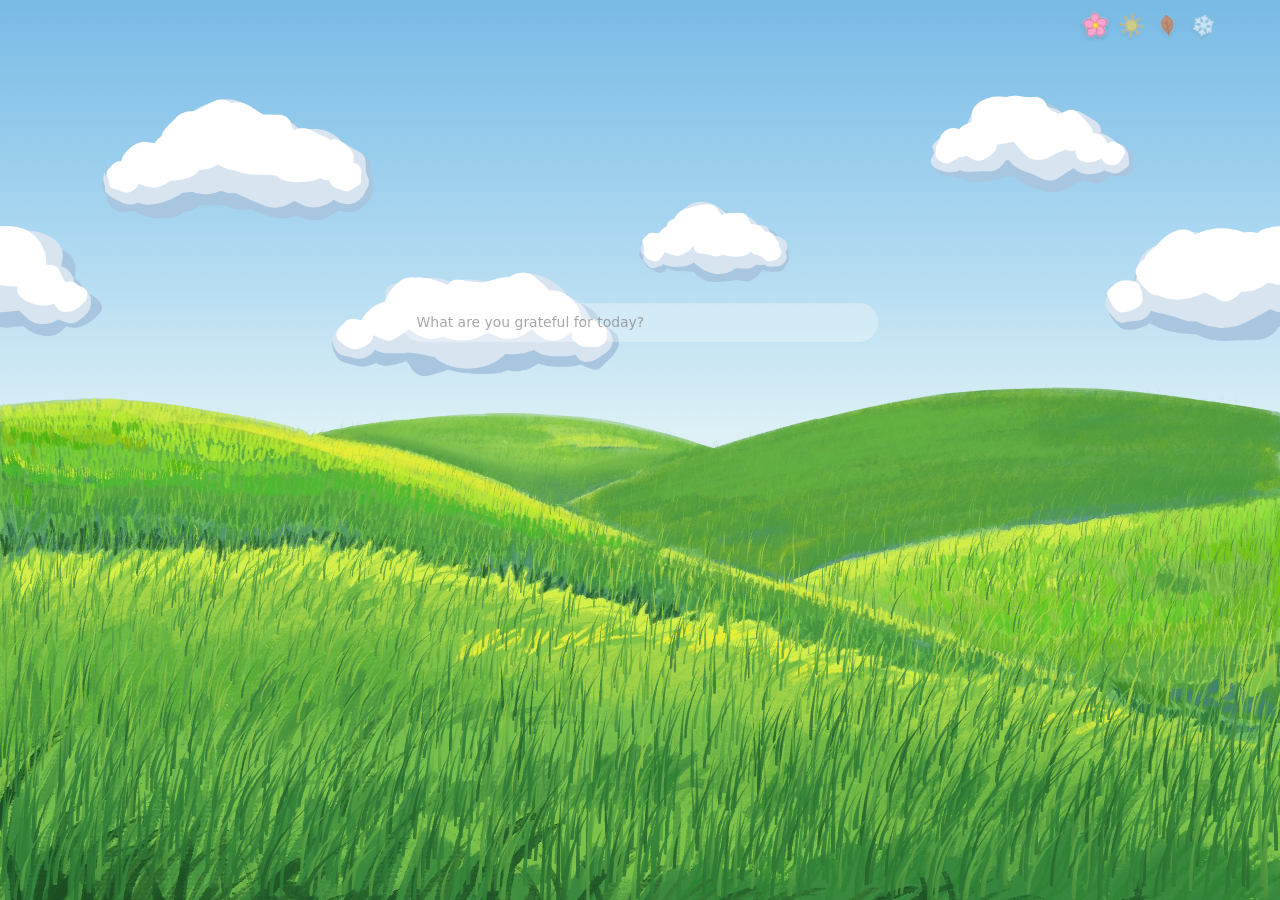
==== index.html @ 9e8c8d68 "Initial commit" ====
<!doctype html>
<html lang="en">
<head>
<meta charset="utf-8">
<meta name="viewport" content="width=device-width,initial-scale=1,viewport-fit=cover">
<meta name="theme-color" content="#87c3cc">
<title>Gratitude Garden</title>
<link rel="preconnect" href="https://fonts.googleapis.com">
<link rel="preconnect" href="https://fonts.gstatic.com" crossorigin>
<link href="https://fonts.googleapis.com/css2?family=Reenie+Beanie&display=swap" rel="stylesheet">
<link rel="preload" as="image" href="assets/meadow-spring.jpg">
<style>
  :root {
    --ink: #3a3a3a;
    --hand: 'Reenie Beanie', 'Bradley Hand', 'Segoe Print', cursive;
    --sans: system-ui, -apple-system, 'Segoe UI', Roboto, 'Helvetica Neue', Arial, sans-serif;
    --ph: clamp(34px, 4.3vh, 52px);
    --pw: clamp(300px, 37.3vw, 760px);
    --dw: clamp(22px, 2.1vw, 34px);
    --dh: var(--dw);
  }
  html, body { margin: 0; height: 100%; overflow: hidden; background: #87c3cc; transition: background .8s; }
  body { -webkit-font-smoothing: antialiased; }
  #scene, #grass, #fx { position: fixed; inset: 0; width: 100vw; height: 100vh; height: 100dvh; display: block; }
  #scene, #grass { pointer-events: none; }
  #fx { touch-action: manipulation; }
  .ui { position: fixed; inset: 0; pointer-events: none; }

  /* gratitude input */
  .pill {
    position: absolute; left: 50%; top: calc(35.8vh - var(--ph) / 2);
    width: var(--pw); height: var(--ph); transform: translateX(-50%);
    pointer-events: auto; margin: 0;
  }
  .pill input {
    position: absolute; inset: 0; width: 100%; height: 100%; box-sizing: border-box;
    border: 0; border-radius: 999px; outline: 0; margin: 0;
    background: rgba(255, 255, 255, .3);
    font-family: var(--sans); font-size: calc(var(--ph) * .36); color: var(--ink);
    padding: 0 1.1em; caret-color: var(--ink);
  }
  .pill input::placeholder { color: #6b6b6b; opacity: 1; transition: opacity .3s; }
  .pill input:focus::placeholder { opacity: .6; }

  /* season dots */
  .seasons {
    position: absolute; top: calc(2.8vh - var(--dh) / 2); right: calc(6vw - var(--dw) / 2);
    display: flex; gap: max(9px, calc(2.4vw - var(--dw))); pointer-events: auto;
  }
  .dot {
    width: var(--dw); height: var(--dh); padding: 0; border: 0; cursor: pointer;
    background: none; display: grid; place-items: center;
    filter: drop-shadow(0 0 1.2px rgba(255,255,255,.9)) drop-shadow(0 1px 2px rgba(40,60,80,.35));
    opacity: .6; transform: rotate(var(--r, 0deg)) scale(.92);
    transition: transform .5s cubic-bezier(.3,.7,.3,1), opacity .5s;
    -webkit-tap-highlight-color: transparent;
  }
  .dot svg { width: 100%; height: 100%; overflow: visible; display: block; }
  .dot:hover { opacity: .85; }
  .dot[aria-pressed="true"] { opacity: 1; transform: rotate(var(--r, 0deg)) scale(1.1); }
  .dot:focus-visible { outline: 1.5px solid var(--ink); outline-offset: 4px; border-radius: 50%; }
  .season-label {
    position: absolute; top: calc(2.8vh + var(--dh) / 2 + 6px); right: calc(6vw - var(--dw) / 2);
    font: 21px/1 var(--hand); color: var(--ink); opacity: 0; transition: opacity .4s; letter-spacing: .05em;
  }
  .season-label.show { opacity: .85; }

  /* note shown when hovering a gratitude flower */
  .note {
    position: absolute; left: 0; top: 0; max-width: min(320px, 72vw); box-sizing: border-box;
    padding: .3em .85em .4em; font: 23px/1.1 var(--hand); color: var(--ink); letter-spacing: .03em;
    background: rgba(244, 242, 233, .84); border: 1.5px solid var(--ink);
    border-radius: 255px 16px 225px 16px / 16px 225px 16px 255px;
    opacity: 0; transform: translate(-50%, calc(-100% + 4px)); transition: opacity .35s, transform .35s;
    white-space: pre-wrap; overflow-wrap: anywhere;
  }
  .note small { display: block; font-size: .72em; opacity: .65; margin-top: .1em; }
  .note.show { opacity: 1; transform: translate(-50%, -100%); }

  .drift { position: absolute; font-family: var(--hand); color: var(--ink); white-space: pre; pointer-events: none; }
  .drift span { display: inline-block; white-space: pre; }

  #diag { position: fixed; left: 10px; bottom: 10px; z-index: 5; max-width: min(520px, 90vw); padding: 6px 10px; border-radius: 8px; background: rgba(30,30,30,.78); color: #fff; font: 12px/1.4 var(--sans); pointer-events: none; display: none; white-space: pre-wrap; }
  .sr-only { position: absolute; width: 1px; height: 1px; padding: 0; margin: -1px; overflow: hidden; clip: rect(0 0 0 0); white-space: nowrap; border: 0; }

  @media (max-width: 700px) {
    :root { --pw: 86vw; }
    .pill input { font-size: max(16px, min(calc(var(--ph) * .36), 4.2vw)); padding-left: .9em; padding-right: .9em; }
  }
</style>
</head>
<body>
<canvas id="scene" aria-hidden="true"></canvas>
<canvas id="grass" aria-hidden="true"></canvas>
<canvas id="fx" aria-hidden="true"></canvas>

<div id="diag"></div>
<div class="ui" id="ui">
  <form class="pill" id="pill" autocomplete="off">
    <input id="gratitude" type="text" maxlength="120" enterkeyhint="done"
           placeholder="What are you grateful for today?" aria-label="What are you grateful for today?">
    <button type="submit" class="sr-only">Plant</button>
  </form>

  <div class="seasons" role="group" aria-label="Season">
    <button class="dot" data-season="spring" aria-label="Spring" style="--r:-4deg"><svg viewBox="0 0 24 24" aria-hidden="true"><g transform="translate(12 12)"><g fill="#f4a6cf" stroke="#d9709f" stroke-width=".7"><ellipse cx="0" cy="-5.2" rx="3.6" ry="4.6" transform="rotate(0)"/><ellipse cx="0" cy="-5.2" rx="3.6" ry="4.6" transform="rotate(72)"/><ellipse cx="0" cy="-5.2" rx="3.6" ry="4.6" transform="rotate(144)"/><ellipse cx="0" cy="-5.2" rx="3.6" ry="4.6" transform="rotate(216)"/><ellipse cx="0" cy="-5.2" rx="3.6" ry="4.6" transform="rotate(288)"/></g><circle r="2.3" fill="#ffd95a" stroke="#e0a82e" stroke-width=".6"/></g></svg></button>
    <button class="dot" data-season="summer" aria-label="Summer" style="--r:6deg"><svg viewBox="0 0 24 24" aria-hidden="true"><g transform="translate(12 12)"><g stroke="#f7a823" stroke-width="1.8" stroke-linecap="round"><line x1="0" y1="-7.6" x2="0" y2="-10.6" transform="rotate(0)"/><line x1="0" y1="-7.6" x2="0" y2="-10.6" transform="rotate(45)"/><line x1="0" y1="-7.6" x2="0" y2="-10.6" transform="rotate(90)"/><line x1="0" y1="-7.6" x2="0" y2="-10.6" transform="rotate(135)"/><line x1="0" y1="-7.6" x2="0" y2="-10.6" transform="rotate(180)"/><line x1="0" y1="-7.6" x2="0" y2="-10.6" transform="rotate(225)"/><line x1="0" y1="-7.6" x2="0" y2="-10.6" transform="rotate(270)"/><line x1="0" y1="-7.6" x2="0" y2="-10.6" transform="rotate(315)"/></g><circle r="5.4" fill="#ffd54a" stroke="#f2a31c" stroke-width=".8"/></g></svg></button>
    <button class="dot" data-season="autumn" aria-label="Autumn" style="--r:-8deg"><svg viewBox="0 0 24 24" aria-hidden="true"><g stroke-linejoin="round" stroke-linecap="round"><path d="M12 2.5C18.5 6 20 12 12 20.5 4 12 5.5 6 12 2.5Z" fill="#e8742a" stroke="#b84a16" stroke-width=".9"/><path d="M12 7v15M12 11l-3-2.6M12 14l3.4-3M12 16.6l-2.6-2" fill="none" stroke="#b84a16" stroke-width=".9"/></g></svg></button>
    <button class="dot" data-season="winter" aria-label="Winter" style="--r:10deg"><svg viewBox="0 0 24 24" aria-hidden="true"><g transform="translate(12 12)" stroke="#fff" stroke-width="1.7" stroke-linecap="round" fill="none"><g transform="rotate(0)"><line x1="0" y1="0" x2="0" y2="-9.5"/><polyline points="-2.6,-7.4 0,-5.2 2.6,-7.4"/></g><g transform="rotate(60)"><line x1="0" y1="0" x2="0" y2="-9.5"/><polyline points="-2.6,-7.4 0,-5.2 2.6,-7.4"/></g><g transform="rotate(120)"><line x1="0" y1="0" x2="0" y2="-9.5"/><polyline points="-2.6,-7.4 0,-5.2 2.6,-7.4"/></g><g transform="rotate(180)"><line x1="0" y1="0" x2="0" y2="-9.5"/><polyline points="-2.6,-7.4 0,-5.2 2.6,-7.4"/></g><g transform="rotate(240)"><line x1="0" y1="0" x2="0" y2="-9.5"/><polyline points="-2.6,-7.4 0,-5.2 2.6,-7.4"/></g><g transform="rotate(300)"><line x1="0" y1="0" x2="0" y2="-9.5"/><polyline points="-2.6,-7.4 0,-5.2 2.6,-7.4"/></g></g></svg></button>
  </div>
  <div class="season-label" id="seasonLabel" aria-hidden="true"></div>

  <div class="note" id="note" role="tooltip"></div>
  <div class="sr-only" aria-live="polite" id="live"></div>
  <ul class="sr-only" id="list" aria-label="Your gratitudes"></ul>
</div>

<script src="assets/flowers.js"></script>
<script>
(() => {
'use strict';

/* ------------------------------------------------------------------ *
 *  Seasons — each one is a recoloured copy of the painted meadow
 *  (assets/meadow-<season>.jpg). The painting stays still; grass blades
 *  and flowers are drawn on a WebGL layer above it.
 * ------------------------------------------------------------------ */
const SEASONS = ['spring', 'summer', 'autumn', 'winter'];
const SEASON = {
  spring: { sky: '#74b8e4', particles: 'petals' },
  summer: { sky: '#69b2e6', particles: 'motes' },
  autumn: { sky: '#86b4d2', particles: 'leaves' },
  winter: { sky: '#a6c4d8', particles: 'snow' }
};
// painted sky per season: [top, middle, horizon] gradient, cloud highlight, cloud shadow, cloud count
const SKY = {
  spring: { g: ['#74b8e4', '#a9d6f0', '#dcf0f6'], hi: '#ffffff', sh: '#a9c6e0', n: 5 },
  summer: { g: ['#69b2e6', '#a0d2f2', '#d6eef8'], hi: '#ffffff', sh: '#a2c3e4', n: 4 },
  autumn: { g: ['#86b4d2', '#bdd5e0', '#f0e6d2'], hi: '#fff8ec', sh: '#b8c0cc', n: 3 },
  winter: { g: ['#a6c4d8', '#cbdde8', '#eaf1f2'], hi: '#ffffff', sh: '#b4c6d6', n: 0 }
};
// grass palette sampled from grass.png, per season and distance band: [deep, dark, mid, light, sunlit]
const PALETTE = {
  spring: { far: ['#3f8a3a', '#499640', '#60aa40', '#9fd934', '#d0ea3a'], mid: ['#2f6a3e', '#479245', '#71b842', '#a5d445', '#d4ec44'], near: ['#1e5325', '#2d7233', '#35843a', '#70b64b', '#94cb54'] },
  summer: { far: ['#56912f', '#609c33', '#78ae37', '#b4d73b', '#dce74b'], mid: ['#43752f', '#5e9936', '#89ba3a', '#b8d445', '#e0e953'], near: ['#31601e', '#437b29', '#4d8b2e', '#88b93f', '#aacd49'] },
  autumn: { far: ['#8b6928', '#98742c', '#b18731', '#dbb446', '#edd069'], mid: ['#705322', '#95712c', '#c09537', '#dcb449', '#efd46f'], near: ['#58431a', '#725621', '#826226', '#c09438', '#d4ab46'] },
  winter: { far: ['#99adb1', '#a7babb', '#becfcd', '#dfeade', '#f0f5e5'], mid: ['#7f929a', '#a4b7ba', '#ccdbd6', '#e0eadf', '#f2f7e7'], near: ['#687a81', '#82969c', '#91a6ab', '#cbdbd7', '#dae6de'] }
};
const FLOWER_TINT = ['#ef8fc4', '#f6f4ea', '#9466cc'];   // colour of the seed that drifts down
// flowers from the reference painting: [x, y (image fractions), sprite, size multiplier, tilt]
const PAINTED = [];   // none: only flowers attached to an entry are drawn

/* ------------------------------------------------------------------ *
 *  Utilities
 * ------------------------------------------------------------------ */
const TAU = Math.PI * 2;
const clamp = (v, a, b) => v < a ? a : v > b ? b : v;
const ease = t => 1 - Math.pow(1 - clamp(t, 0, 1), 3);
const easeBack = t => { t = clamp(t, 0, 1) - 1; return 1 + 2.4 * t * t * t + 1.4 * t * t; };
const smooth = (a, b, v) => { const t = clamp((v - a) / (b - a), 0, 1); return t * t * (3 - 2 * t); };
function mulberry32(a) { return () => { a |= 0; a = a + 0x6D2B79F5 | 0; let t = Math.imul(a ^ a >>> 15, 1 | a); t = t + Math.imul(t ^ t >>> 7, 61 | t) ^ t; return ((t ^ t >>> 14) >>> 0) / 4294967296; }; }
const hexRgb = h => { const n = parseInt(h.slice(1), 16); return [n >> 16 & 255, n >> 8 & 255, n & 255]; };
const rgba = (h, a = 1) => { const [r, g, b] = hexRgb(h); return `rgba(${r},${g},${b},${a})`; };
const loadImg = src => new Promise(res => { if (!src) return res(null); const i = new Image(); i.onload = () => res(i); i.onerror = () => res(null); i.src = src; });

function spline(pts) {
  const n = pts.length, m = pts.map((_, i) => {
    const a = pts[Math.max(0, i - 1)], b = pts[Math.min(n - 1, i + 1)];
    return (b[1] - a[1]) / (b[0] - a[0]);
  });
  return fx => {
    if (fx <= pts[0][0]) return pts[0][1];
    if (fx >= pts[n - 1][0]) return pts[n - 1][1];
    let i = 1; while (fx > pts[i][0]) i++;
    const [x0, y0] = pts[i - 1], [x1, y1] = pts[i], h = x1 - x0, t = (fx - x0) / h, t2 = t * t, t3 = t2 * t;
    return (2 * t3 - 3 * t2 + 1) * y0 + (t3 - 2 * t2 + t) * h * m[i - 1] + (-2 * t3 + 3 * t2) * y1 + (t3 - t2) * h * m[i];
  };
}
// hill skyline, traced from grass.png (image fractions)
const skyline = spline([[0, .4453], [.025, .4473], [.05, .4453], [.075, .4375], [.1, .4375], [.125, .4414], [.15, .4453], [.175, .4492], [.2, .457], [.225, .4668], [.25, .4707], [.275, .4629], [.3, .459], [.325, .4551], [.35, .4551], [.4, .4551], [.425, .457], [.45, .459], [.475, .4629], [.5, .4707], [.525, .4785], [.55, .4844], [.575, .4805], [.6, .4707], [.625, .4609], [.65, .4531], [.675, .4453], [.7, .4375], [.725, .4336], [.75, .4297], [.775, .4238], [.85, .4238], [.875, .4258], [.9, .4277], [.925, .4316], [.95, .4336], [.975, .4414], [1, .4531]]);
// top of the sunlit foreground meadow, where the yellow band of grass runs (image fractions)
const groundTop = spline([[-.04, .50], [.15, .51], [.30, .54], [.45, .58], [.60, .63], [.75, .67], [.90, .70], [1.04, .72]]);
// 0 at the horizon, 1 at the bottom of the painting: blades and flowers are sized by this
const persp = fy => clamp((fy - .42) / .58, 0, 1);
const flowerSize = fy => IH * (.014 + .05 * Math.pow(persp(fy), .9));

/* ------------------------------------------------------------------ *
 *  State
 * ------------------------------------------------------------------ */
const params = new URLSearchParams(location.search);
const FROZEN = params.has('still');
// on-screen status: always shown if the grass layer fails, or with ?debug
const diag = document.getElementById('diag');
const showDiag = msg => { diag.textContent = msg; diag.style.display = 'block'; };
window.addEventListener('error', e => showDiag('Script error: ' + e.message + (e.lineno ? ' (line ' + e.lineno + ')' : '')));
window.addEventListener('unhandledrejection', e => showDiag('Error: ' + (e.reason && e.reason.message || e.reason)));
const STORE = 'gratitude-garden:v1';
const state = (() => {
  try { const s = JSON.parse(localStorage.getItem(STORE)); if (s && Array.isArray(s.entries)) return s; } catch (e) {}
  return { season: 'spring', entries: [] };
})();
if (!SEASON[state.season]) state.season = 'spring';
if (SEASON[params.get('season')]) state.season = params.get('season');
const save = () => { if (params.has('demo')) return; try { localStorage.setItem(STORE, JSON.stringify(state)); } catch (e) {} };

// three stacked layers: the painting (2D), grass + flowers (WebGL), seeds + particles (2D)
const canvas = document.getElementById('scene'), ctx = canvas.getContext('2d');
const grassCv = document.getElementById('grass');
const fxCv = document.getElementById('fx'), fx = fxCv.getContext('2d');
const staticCv = document.createElement('canvas'), sctx = staticCv.getContext('2d');   // hills, transparent above the skyline
const skyCv = document.createElement('canvas'), kctx = skyCv.getContext('2d');          // sky backdrop
let fadeCv = null, fadeStart = 0, sceneDirty = true;
const reduceMotion = matchMedia('(prefers-reduced-motion: reduce)');

// the painting covers the window like background-size: cover (IW x IH at OX, OY)
let W = 0, H = 0, DPR = 1, IW = 1, IH = 1, OX = 0, OY = 0, U = 1, AREA = 1, quality = 1, ready = false;
const X = fx => OX + fx * IW, Y = fy => OY + fy * IH;
let flowerHits = [], seeds = [], particles = [], SPRITES = [];
const growing = new Map();   // entry id -> start time of its growth animation

/* ------------------------------------------------------------------ *
 *  Painting layer (baked once per size / season)
 * ------------------------------------------------------------------ */
const SIMG = {}, pending = {};
// a painted sky, in two pieces drawn at the painting's size: the backdrop (gradient + brush marks)
// and a tile of clouds that wraps horizontally so it can drift in a loop
function paintSky(name, w, h) {
  const P = SKY[name], R = mulberry32(5 + name.length * 31), ch = Math.floor(h * .5);
  const mk = (cw, chh) => { const cv = document.createElement('canvas'); cv.width = cw; cv.height = chh; return cv; };
  const mix = (a, b, k) => { const x = hexRgb(a), y = hexRgb(b); return `rgb(${x.map((v, i) => Math.round(v + (y[i] - v) * k))})`; };
  const stroke = (c, x, y, len, wid, col, al, bend) => {
    c.globalAlpha = al; c.strokeStyle = col; c.lineWidth = wid; c.lineCap = 'round';
    c.beginPath(); c.moveTo(x, y); c.quadraticCurveTo(x + len / 2, y + bend, x + len, y + bend * .3); c.stroke();
  };
  // backdrop
  const sky = mk(w, ch), sc = sky.getContext('2d');
  const g = sc.createLinearGradient(0, 0, 0, ch * .94);
  g.addColorStop(0, P.g[0]); g.addColorStop(.55, P.g[1]); g.addColorStop(1, P.g[2]);
  sc.fillStyle = g; sc.fillRect(0, 0, w, ch);
  sc.globalAlpha = 1;
  // clouds
  const clouds = document.createElement('canvas'); clouds.width = w; clouds.height = ch;
  const c = clouds.getContext('2d');
  const blob = (x, y, r, col) => {   // flat, slightly lumpy shape: no blur, so it reads as paint
    const n = 13, pts = [];
    for (let i = 0; i < n; i++) { const a = i / n * TAU, rr = r * (.84 + .3 * R()); pts.push([x + Math.cos(a) * rr, y + Math.sin(a) * rr * .86]); }
    c.fillStyle = col; c.beginPath();
    c.moveTo((pts[0][0] + pts[n - 1][0]) / 2, (pts[0][1] + pts[n - 1][1]) / 2);
    for (let i = 0; i < n; i++) { const p = pts[i], q = pts[(i + 1) % n]; c.quadraticCurveTo(p[0], p[1], (p[0] + q[0]) / 2, (p[1] + q[1]) / 2); }
    c.fill();
  };
  const defs = [];
  for (let i = 0; i < P.n; i++) {
    const hz = (i * .618 + .15 + R() * .18) % 1, sz = .6 + .6 * R();   // heights spread evenly (golden-ratio steps), so neighbours differ
    const cs = Math.min(w * .09 * sz * (.7 + .6 * R()), w / P.n * .4);   // each cloud stays inside its own slot, so neighbours never touch
    // big clouds sit lower so the top crop never cuts them
    defs.push({ x: w * ((i + .5 + (R() - .5) * .3) / P.n), y: Math.min(ch * .84, Math.max(ch * (.34 + .5 * hz), cs * 1.05 + ch * .2)), s: cs, seed: R() });
  }
  const mid = mix(P.sh, P.hi, .55);
  for (const cl of defs.sort((a, b) => a.y - b.y)) for (const dx of [-w, 0, w]) {   // draw wrapped copies so the tile loops seamlessly
    const x0 = cl.x + dx; if (x0 < -cl.s * 3 || x0 > w + cl.s * 3) continue;
    const rr = mulberry32(Math.floor(cl.seed * 1e6)), n = 8 + (cl.seed * 5 | 0), pf = [];
    for (let i = 0; i < n; i++) {
      const u = i / (n - 1) * 2 - 1, hump = 1 - u * u;
      pf.push({ x: x0 + u * cl.s * 1.1 + (rr() - .5) * cl.s * .2, y: cl.y - hump * cl.s * (.16 + .3 * rr()), r: cl.s * (.26 + .32 * hump * (.6 + .6 * rr())) });
    }
    c.globalAlpha = 1;
    for (const p of pf) blob(p.x + p.r * .04, p.y + p.r * .22, p.r * 1.0, P.sh);
    for (const p of pf) blob(p.x - p.r * .08, p.y + p.r * .02, p.r * .9, mid);
    for (const p of pf) blob(p.x - p.r * .16, p.y - p.r * .22, p.r * .68, P.hi);
    c.globalAlpha = 1;
  }
  // thin wisps, also painted as strokes
  c.globalAlpha = 1;
  return { sky, clouds };
}
// key the flat sky colour out of the painting and tidy the skyline: find the top of the hills in each
// column, cut the stray marks above it, soften the edge a touch, and un-tint the teal fringe
// cut each season's painting with the clean hand-made hill mask (assets/meadow-mask.png): its alpha
// is the silhouette, the season's own painting supplies the colour. stray marks above the skyline are dropped
function maskHills(name, im, mask) {
  const w = im.width, h = im.height, t = document.createElement('canvas'); t.width = w; t.height = h;
  const tc = t.getContext('2d'); tc.drawImage(im, 0, 0);
  const m = document.createElement('canvas'); m.width = w; m.height = h;
  const mc = m.getContext('2d'); mc.imageSmoothingQuality = 'high'; mc.drawImage(mask, 0, 0, w, h);
  const img = tc.getImageData(0, 0, w, h), md = mc.getImageData(0, 0, w, h).data, d = img.data;
  const top = new Int32Array(w);
  for (let x = 0; x < w; x++) {
    let run = 0; top[x] = h;
    for (let y = Math.floor(h * .3); y < h; y++) { run = md[(y * w + x) * 4 + 3] > 128 ? run + 1 : 0; if (run >= 10) { top[x] = y - 9; break; } }
  }
  for (let y = 0; y < h; y++) for (let x = 0; x < w; x++) { const o = (y * w + x) * 4; d[o + 3] = y < top[x] - 3 ? 0 : y > top[x] + 5 ? 255 : md[o + 3]; }   // solid below the skyline: no sky showing through creases
  if (name === 'autumn') for (let i = 0; i < w * h; i++) {   // the painting's teal creases turn pale blue here: recolour them gold, keeping their brightness
    const o = i * 4, r = d[o], g = d[o + 1], bl = d[o + 2], k = Math.max(smooth(-45, -15, bl - r), smooth(-10, 0, g - r));
    if (k <= 0 || !d[o + 3]) continue;
    const L = .3 * r + .59 * g + .11 * bl;
    d[o] += (Math.min(255, L * 1.2) - r) * k; d[o + 1] += (Math.min(255, L) - g) * k; d[o + 2] += (L * .42 - bl) * k;
  }
  tc.putImageData(img, 0, 0);
  return t;
}
function cleanHills(name, im) {
  const w = im.width, h = im.height, t = document.createElement('canvas'); t.width = w; t.height = h;
  const tc = t.getContext('2d'); tc.drawImage(im, 0, 0);
  const lim = Math.floor(h * .52), px = tc.getImageData(0, 0, w, lim), d = px.data;
  const [sr, sg, sb] = hexRgb(({ spring: '#87c3cc', summer: '#8dc4ca', autumn: '#a2c2be', winter: '#acc9d1' })[name]);
  const A = new Float32Array(w * lim), [LO, HI] = name === 'winter' ? [8, 18] : [22, 48];
  for (let i = 0; i < w * lim; i++) A[i] = smooth(LO, HI, Math.hypot(d[i * 4] - sr, d[i * 4 + 1] - sg, d[i * 4 + 2] - sb));
  // topmost solid run per column
  const top = new Float32Array(w), y0 = Math.floor(h * .3);
  for (let x = 0; x < w; x++) {
    let y = y0, run = 0; top[x] = lim;
    for (; y < lim; y++) { run = A[y * w + x] > .5 ? run + 1 : 0; if (run >= 8) { top[x] = y - 7; break; } }
  }
  // the hills are soft, so ignore individual tufts: wide median, then a wide moving average
  const med = new Float32Array(w), sm = new Float32Array(w), MR = 22;
  for (let x = 0; x < w; x++) { const v = []; for (let k = -MR; k <= MR; k++) v.push(top[clamp(x + k, 0, w - 1)]); med[x] = v.sort((a, b) => a - b)[MR]; }
  for (let x = 0; x < w; x++) { let a = 0; for (let k = -16; k <= 16; k++) a += med[clamp(x + k, 0, w - 1)]; sm[x] = a / 33; }
  // the painted haze leaves a darker, bluish crust along every ridge. take the hill's own colour from a
  // little further down (per column, then blurred sideways) and blend the crust into it
  const BAND = 36, int = new Float32Array(w * 3), tmp = new Float32Array(w * 3);
  for (let x = 0; x < w; x++) {
    const y1 = Math.min(lim - 1, Math.round(sm[x]) + BAND + 4), y2 = Math.min(lim - 1, y1 + 22); let n = 0;
    for (let y = y1; y <= y2; y++) { const o = (y * w + x) * 4; for (let k = 0; k < 3; k++) tmp[x * 3 + k] += d[o + k]; n++; }
    for (let k = 0; k < 3; k++) tmp[x * 3 + k] /= Math.max(1, n);
  }
  for (let x = 0; x < w; x++) for (let k = 0; k < 3; k++) { let a = 0; for (let j = -24; j <= 24; j++) a += tmp[clamp(x + j, 0, w - 1) * 3 + k]; int[x * 3 + k] = a / 49; }
  for (let y = 0; y < lim; y++) for (let x = 0; x < w; x++) {
    const i = y * w + x, o = i * 4, dy = y + .5 - sm[x];
    let a = smooth(-1.2, 1.2, dy);   // crisp, slightly soft cut along the smoothed skyline
    if (a <= 0) { d[o + 3] = 0; continue; }
    if (dy < BAND) {   // strongest at the edge, fading out into the painting
      const m = .98 * Math.pow(1 - clamp(dy, 0, BAND) / BAND, .8);
      for (let k = 0; k < 3; k++) d[o + k] += (int[x * 3 + k] - d[o + k]) * m;
    }
    d[o + 3] = Math.round(255 * a);
  }
  tc.putImageData(px, 0, 0);
  const out = document.createElement('canvas'); out.width = w; out.height = h;
  const oc = out.getContext('2d'); oc.drawImage(t, 0, 0);
  return out;
}
const maskP = loadImg('assets/meadow-mask.png');   // null if missing: falls back to keying the sky colour
function loadSeason(name) {
  if (!pending[name]) pending[name] = Promise.all([loadImg(`assets/meadow-${name}.jpg`), maskP]).then(([bg, mask]) => {
    if (!bg || !SKY[name]) return (SIMG[name] = { hills: bg });
    return (SIMG[name] = { hills: mask ? maskHills(name, bg, mask) : cleanHills(name, bg), ...paintSky(name, bg.width, bg.height), nh: bg.height });
  });
  return pending[name];
}
function bake() {
  const S = SIMG[state.season];
  if (!S || !W) return;
  for (const [cv, c] of [[skyCv, kctx], [staticCv, sctx]]) {
    c.setTransform(1, 0, 0, 1, 0, 0); c.clearRect(0, 0, cv.width, cv.height); c.setTransform(DPR, 0, 0, DPR, 0, 0); c.imageSmoothingQuality = 'high';
  }
  kctx.fillStyle = SEASON[state.season].sky; kctx.fillRect(0, 0, W, H);
  if (S.sky) kctx.drawImage(S.sky, OX, OY, IW, IH * S.sky.height / S.nh);
  if (S.hills) sctx.drawImage(S.hills, OX, OY, IW, IH);
  sceneDirty = true;
}
function drawScene(now) {
  ctx.setTransform(1, 0, 0, 1, 0, 0); ctx.globalAlpha = 1;
  ctx.drawImage(skyCv, 0, 0);
  const S = SIMG[state.season];
  if (S && S.clouds) {   // clouds drift left to right, one lap of the painting in ~5 minutes
    const off = FROZEN || reduceMotion.matches ? 0 : ((now - t0) / 1000 * IW / 300) % IW;
    const ch = IH * S.clouds.height / S.nh;
    for (const x of [OX + off - IW, OX + off]) ctx.drawImage(S.clouds, x * DPR, OY * DPR, IW * DPR, ch * DPR);
  }
  ctx.drawImage(staticCv, 0, 0);
  sceneDirty = false;
  if (fadeCv) {
    const k = (now - fadeStart) / (reduceMotion.matches ? 300 : 1300);
    if (k >= 1) { fadeCv = null; return; }
    ctx.globalAlpha = 1 - ease(k); ctx.drawImage(fadeCv, 0, 0); ctx.globalAlpha = 1;
  }
}

/* ------------------------------------------------------------------ *
 *  Wind — big gusts rolling across the field plus a fine ripple.
 *  The same formula runs in the blade shader (WIND_GLSL) and here, so
 *  flower heads stay on the tips of their stems.
 * ------------------------------------------------------------------ */
function wind(x, y, t) {
  const u = x / U + y / U * .35;
  let g = .5 + .5 * Math.sin(u * .011 - t * .85 + 1.3 * Math.sin(u * .0027 + t * .21));
  g = g * g * g;
  return .25 + .12 * Math.sin(t * .37) + .75 * g + .08 * Math.sin(u * .07 - t * 2.6);
}
const WIND_GLSL = `
float wind(vec2 p, float t) {
  float u = p.x / uU + p.y / uU * .35;
  float g = .5 + .5 * sin(u * .011 - t * .85 + 1.3 * sin(u * .0027 + t * .21));
  g = g * g * g;
  return .25 + .12 * sin(t * .37) + .75 * g + .08 * sin(u * .07 - t * 2.6);
}`;
// sideways displacement of a blade's tip; the shader bends the blade along h^2
const bladeDisp = (x, y, len, lean, flex, ph, t) => lean + wind(x, y, t) * flex * len * .32 + Math.sin(t * 2.2 + ph) * len * .03 * flex;
function bladeTip(x, y, len, lean, flex, ph, t) {
  const d = bladeDisp(x, y, len, lean, flex, ph, t), k = d / len;
  return [x + d, y - len * (1 - .5 * Math.min(1, k * k))];
}

/* ------------------------------------------------------------------ *
 *  WebGL grass layer
 * ------------------------------------------------------------------ */
const BLADE_VS = `#version 300 es
layout(location = 0) in vec2 aV;      // x: side (-1 / 1), y: height along the blade (0 base .. 1 tip)
layout(location = 1) in vec4 aBase;   // base x, base y (CSS px), length, width
layout(location = 2) in vec4 aShape;  // lean, flex, phase, alpha
layout(location = 3) in vec3 aTone;   // distance band, tone, shade
uniform vec2 uRes; uniform float uT, uU, uMix;
uniform vec3 uPalA[15], uPalB[15];
out vec3 vCol; out float vA, vSide;
${WIND_GLSL}
void main() {
  float h = aV.y, len = aBase.z;
  float d = aShape.x + wind(aBase.xy, uT) * aShape.y * len * .32 + sin(uT * 2.2 + aShape.z) * len * .03 * aShape.y;
  float k = d / len, s = 1. - .5 * min(1., k * k);
  vec2 p = vec2(aBase.x + d * h * h, aBase.y - len * h * s);
  vec2 n = normalize(vec2(len * s, 2. * h * d));
  float taper = pow(1. - h, .85) * (h < .1 ? .7 + 3. * h : 1.);
  p += n * aV.x * aBase.w * .5 * taper;
  gl_Position = vec4(p.x / uRes.x * 2. - 1., 1. - p.y / uRes.y * 2., 0., 1.);
  int i = int(aTone.x) * 5;
  vec3 mid = mix(uPalA[i + 2], uPalB[i + 2], uMix);
  vec3 tip = mix(mix(uPalA[i + int(aTone.y)], uPalB[i + int(aTone.y)], uMix), mid, .3);   // pull extremes toward the mid tone: softer contrast
  vec3 root = mix(mix(uPalA[i + 1], uPalB[i + 1], uMix), tip, .65) * .99;   // shaded base, where blades crowd each other
  vCol = mix(root, tip, smoothstep(0., .75, h)) * (1. + aTone.z * .045);
  vA = aShape.w * (1. - .3 * h * h) * .9; vSide = aV.x;
}`;
const BLADE_FS = `#version 300 es
precision mediump float;
in vec3 vCol; in float vA, vSide;
out vec4 o;
void main() { o = vec4(vCol * (1. + .03 * vSide), 1.) * vA; }`;
const FLOWER_VS = `#version 300 es
layout(location = 0) in vec2 aV;      // quad corner, -.5 .. .5
layout(location = 1) in vec4 aBox;    // centre x, y, width, height (CSS px)
layout(location = 2) in vec3 aRot;    // rotation, sprite, alpha
uniform vec2 uRes; uniform vec4 uRect[3];
out vec2 vUv; out float vA;
void main() {
  float c = cos(aRot.x), s = sin(aRot.x);
  vec2 q = aV * aBox.zw;
  vec2 p = aBox.xy + vec2(q.x * c - q.y * s, q.x * s + q.y * c);
  gl_Position = vec4(p.x / uRes.x * 2. - 1., 1. - p.y / uRes.y * 2., 0., 1.);
  vec4 r = uRect[int(aRot.y)];
  vUv = mix(r.xy, r.zw, aV + .5); vA = aRot.z;
}`;
const FLOWER_FS = `#version 300 es
precision mediump float;
uniform sampler2D uTex;
in vec2 vUv; in float vA;
out vec4 o;
void main() { o = texture(uTex, vUv) * vA; }`;

const BLADE_SEGS = 5, BLADE_VERTS = (BLADE_SEGS + 1) * 2, BSTRIDE = 12, FSTRIDE = 8, NSLICE = 8;
let gl = null, G = {};
let BLADE_N = 0, BLADE_START = [], SLICE_Y = [];
let palA = null, palB = null, palMixStart = -1;
const flatPal = name => new Float32Array(['far', 'mid', 'near'].flatMap(b => PALETTE[name][b].flatMap(h => hexRgb(h).map(v => v / 255))));

function initGL() {
  try {
    gl = grassCv.getContext('webgl2', { antialias: true, premultipliedAlpha: true, alpha: true });
    if (!gl) { showDiag('Grass layer off: this browser did not give WebGL2.'); return false; }
    const program = (vs, fs) => {
      const p = gl.createProgram();
      for (const [type, src] of [[gl.VERTEX_SHADER, vs], [gl.FRAGMENT_SHADER, fs]]) {
        const sh = gl.createShader(type); gl.shaderSource(sh, src); gl.compileShader(sh);
        if (!gl.getShaderParameter(sh, gl.COMPILE_STATUS)) throw new Error(gl.getShaderInfoLog(sh));
        gl.attachShader(p, sh);
      }
      gl.linkProgram(p);
      if (!gl.getProgramParameter(p, gl.LINK_STATUS)) throw new Error(gl.getProgramInfoLog(p));
      return p;
    };
    G.blade = program(BLADE_VS, BLADE_FS); G.flower = program(FLOWER_VS, FLOWER_FS);
    const loc = (p, n) => gl.getUniformLocation(p, n);
    G.bu = { res: loc(G.blade, 'uRes'), t: loc(G.blade, 'uT'), u: loc(G.blade, 'uU'), mix: loc(G.blade, 'uMix'), a: loc(G.blade, 'uPalA'), b: loc(G.blade, 'uPalB') };
    G.fu = { res: loc(G.flower, 'uRes'), rect: loc(G.flower, 'uRect'), tex: loc(G.flower, 'uTex') };
    // shared meshes: a blade is a strip of BLADE_SEGS segments, a flower is a quad
    const mesh = [];
    for (let i = 0; i <= BLADE_SEGS; i++) mesh.push(-1, i / BLADE_SEGS, 1, i / BLADE_SEGS);
    G.bladeMesh = buffer(new Float32Array(mesh), gl.STATIC_DRAW);
    G.quadMesh = buffer(new Float32Array([-.5, -.5, .5, -.5, -.5, .5, .5, .5]), gl.STATIC_DRAW);
    G.bladeBuf = gl.createBuffer(); G.stemBuf = gl.createBuffer(); G.flowerBuf = gl.createBuffer();
    G.bladeVAO = vao(G.bladeMesh, [4, 4, 3]); G.stemVAO = vao(G.bladeMesh, [4, 4, 3]); G.flowerVAO = vao(G.quadMesh, [4, 3]);
    return true;
  } catch (e) { console.warn('grass layer disabled:', e); showDiag('Grass layer could not start: ' + e.message); gl = null; return false; }
}
function buffer(data, usage) { const b = gl.createBuffer(); gl.bindBuffer(gl.ARRAY_BUFFER, b); gl.bufferData(gl.ARRAY_BUFFER, data, usage); return b; }
function vao(mesh, inst) {
  const v = gl.createVertexArray(); gl.bindVertexArray(v);
  gl.bindBuffer(gl.ARRAY_BUFFER, mesh); gl.enableVertexAttribArray(0); gl.vertexAttribPointer(0, 2, gl.FLOAT, false, 0, 0);
  inst.forEach((_, i) => { gl.enableVertexAttribArray(i + 1); gl.vertexAttribDivisor(i + 1, 1); });
  gl.bindVertexArray(null);
  return v;
}
// point a VAO's per-instance attributes at instance `start` of buf (WebGL2 has no base-instance draw)
function pointAt(v, buf, sizes, stride, start) {
  gl.bindVertexArray(v); gl.bindBuffer(gl.ARRAY_BUFFER, buf);
  let off = 0;
  sizes.forEach((n, i) => { gl.vertexAttribPointer(i + 1, n, gl.FLOAT, false, stride * 4, (start * stride + off) * 4); off += n; });
}

// flower sprites: trim transparent padding and pack into one texture
function buildAtlas(images) {
  const trimmed = images.map(im => {
    const c = document.createElement('canvas'); c.width = im.width; c.height = im.height;
    const x = c.getContext('2d'); x.drawImage(im, 0, 0);
    const d = x.getImageData(0, 0, c.width, c.height).data;
    let x0 = c.width, y0 = c.height, x1 = 0, y1 = 0;
    for (let y = 0; y < c.height; y++) for (let i = 0; i < c.width; i++) if (d[(y * c.width + i) * 4 + 3] > 8) { if (i < x0) x0 = i; if (i > x1) x1 = i; if (y < y0) y0 = y; if (y > y1) y1 = y; }
    const p = 3; x0 = Math.max(0, x0 - p); y0 = Math.max(0, y0 - p); x1 = Math.min(c.width - 1, x1 + p); y1 = Math.min(c.height - 1, y1 + p);
    const t = document.createElement('canvas'); t.width = x1 - x0 + 1; t.height = y1 - y0 + 1;
    t.getContext('2d').drawImage(c, x0, y0, t.width, t.height, 0, 0, t.width, t.height);
    return t;
  });
  const gap = 4, aw = trimmed.reduce((s, t) => s + t.width + gap, gap), ah = Math.max(...trimmed.map(t => t.height)) + gap * 2;
  const atlas = document.createElement('canvas'); atlas.width = aw; atlas.height = ah;
  const ax = atlas.getContext('2d');
  let x = gap;
  SPRITES = trimmed.map(t => {
    ax.drawImage(t, x, gap);
    const s = { cv: t, w: t.width, h: t.height, rect: [x / aw, gap / ah, (x + t.width) / aw, (gap + t.height) / ah] };
    x += t.width + gap;
    return s;
  });
  if (!gl) return;
  G.tex = gl.createTexture(); gl.bindTexture(gl.TEXTURE_2D, G.tex);
  gl.pixelStorei(gl.UNPACK_PREMULTIPLY_ALPHA_WEBGL, true);
  gl.texImage2D(gl.TEXTURE_2D, 0, gl.RGBA, gl.RGBA, gl.UNSIGNED_BYTE, atlas);
  gl.generateMipmap(gl.TEXTURE_2D);
  gl.texParameteri(gl.TEXTURE_2D, gl.TEXTURE_MIN_FILTER, gl.LINEAR_MIPMAP_LINEAR);
  gl.texParameteri(gl.TEXTURE_2D, gl.TEXTURE_MAG_FILTER, gl.LINEAR);
  gl.texParameteri(gl.TEXTURE_2D, gl.TEXTURE_WRAP_S, gl.CLAMP_TO_EDGE); gl.texParameteri(gl.TEXTURE_2D, gl.TEXTURE_WRAP_T, gl.CLAMP_TO_EDGE);
}

// scatter blades row by row from the skyline down: tiny and faint on the far hills,
// a dense carpet of long blades in the foreground. Rows run far -> near, so the buffer is depth-sorted.
function gen() {
  SLICE_Y = []; for (let i = 1; i < NSLICE; i++) SLICE_Y.push(Y(.42 + .58 * Math.pow(i / NSLICE, .8)));
  if (!gl) return;
  const R = mulberry32(11), out = [], step = 2, dens = .9 * quality;
  let yTop = H;
  for (let x = 0; x <= W; x += 8) yTop = Math.min(yTop, Y(skyline((x - OX) / IW)));
  BLADE_START = [0];
  for (let y = Math.floor(yTop); y < H + 2; y += step) {
    while (BLADE_START.length <= SLICE_Y.length && y > SLICE_Y[BLADE_START.length - 1]) BLADE_START.push(out.length / BSTRIDE);
    const fy = (y - OY) / IH, p = persp(fy);
    const len = IH * (.006 + .09 * Math.pow(p, 1.3)), wid = Math.max(.75, len * .06);
    const n = dens * (.06 + 1.5 * Math.pow(p, 1.6)) * W * step / (len * wid * .55);
    const cnt = Math.floor(n) + (R() < n % 1 ? 1 : 0), alpha = .16 + .84 * smooth(.03, .4, p);
    for (let i = 0; i < cnt; i++) {
      const x = R() * W, fx = (x - OX) / IW;
      if (y < Y(skyline(fx)) + 1.5) continue;
      const l = len * (.55 + .8 * R()), gt = groundTop(fx), sunny = fy > gt - .03 && fy < gt + .07, r = R();
      let tone = r < .1 ? 0 : r < .35 ? 1 : r < .72 ? 2 : 3;
      if (p < .3 && tone === 0) tone = 2;   // no deep shadows on the far hills
      if (sunny && R() < .35) tone = 4;
      const band = clamp(Math.floor(p * 3 + (R() - .5) * .8), 0, 2);
      out.push(x, y + R() * step, l, wid * (.7 + .6 * R()), l * (-.12 + .42 * R()), .6 + .8 * R(), R() * TAU, alpha, band, tone, R() * 2 - 1, 0);
    }
  }
  BLADE_N = out.length / BSTRIDE;
  while (BLADE_START.length <= NSLICE) BLADE_START.push(BLADE_N);
  gl.bindBuffer(gl.ARRAY_BUFFER, G.bladeBuf); gl.bufferData(gl.ARRAY_BUFFER, new Float32Array(out), gl.STATIC_DRAW);
  window.__blades = BLADE_N;
  if (params.has('debug')) showDiag('grass blades: ' + BLADE_N + '  (WebGL ' + (gl.getParameter(gl.VERSION)) + ')');
}
const sliceOf = y => { let i = 0; while (i < SLICE_Y.length && y > SLICE_Y[i]) i++; return i; };

/* ------------------------------------------------------------------ *
 *  Flowers — a stem (drawn like a blade) with a sprite head on its tip
 * ------------------------------------------------------------------ */
const visBottom = () => Math.min(.95, (H - OY) / IH - .04);
// resting head position and size of a planted flower
function flowerPos(e) {
  let fy = e.fy;
  if (fy == null) { const top = groundTop(e.fx) + .025; fy = top + e.d * Math.max(0, visBottom() - top); }   // older saves
  return { x: X(e.fx), y: Y(fy), s: flowerSize(fy) * (.8 + .4 * mulberry32(e.seed)()) };
}
function flowerItems(t, now) {
  const items = [];
  if (!SPRITES.length) return items;
  const add = (x, y, s, k, tilt, seed, g, e) => {
    const p = persp((y - OY) / IH), r = mulberry32(seed + 7), L0 = s * (.45 + .85 * p) * (1 + .4 * r()), lean = s * (r() - .4) * .3, ph = (seed % 628) / 100;
    const stemG = reduceMotion.matches ? 1 : ease(g / .6), headG = reduceMotion.matches ? 1 : easeBack((g - .3) / .7);
    const gx = x - lean, gy = y + L0, L = Math.max(.5, L0 * stemG);   // stem base sits below the resting head
    const [hx, hy] = bladeTip(gx, gy, L, lean, .5, ph, t);
    items.push({ gx, gy, L, lean, ph, hx, hy, s, k, rot: tilt + (hx - x) / L0 * .5, scale: headG, alpha: clamp(g * 3, 0, 1), p, e });
  };
  PAINTED.forEach(([fx, fy, k, m, tilt], i) => add(X(fx), Y(fy), flowerSize(fy) * m, k, tilt, 900 + i, 1, null));
  for (const e of state.entries) {
    let g = 1;
    if (growing.has(e.id)) {
      const st = growing.get(e.id);
      if (st > now) continue;           // seed still drifting in
      g = (now - st) / 1400; if (g >= 1) { growing.delete(e.id); g = 1; }
    }
    const k = e.seed % 3, { x, y, s } = flowerPos(e);
    add(x, y, s, k, (mulberry32(e.seed + 1)() - .5) * (k === 2 ? .3 : .6), e.seed, g, e);
  }
  items.sort((a, b) => a.gy - b.gy);
  return items;
}
const headBox = f => { const sp = SPRITES[f.k], m = f.s / Math.max(sp.w, sp.h) * f.scale; return [sp.w * m, sp.h * m]; };

function drawGrass(t, now) {
  const items = flowerItems(t, now);
  flowerHits = items.filter(f => f.e).map(f => ({ x: f.hx, y: f.hy, r: Math.max(14, f.s * .6), e: f.e }));
  if (!gl) {   // no WebGL: flowers only, on the 2D layer
    for (const f of items) {
      const [w, h] = headBox(f);
      fx.save(); fx.translate(f.hx, f.hy); fx.rotate(f.rot); fx.globalAlpha = f.alpha; fx.drawImage(SPRITES[f.k].cv, -w / 2, -h / 2, w, h); fx.restore();
    }
    return;
  }
  const stems = new Float32Array(items.length * BSTRIDE), heads = new Float32Array(items.length * FSTRIDE);
  items.forEach((f, i) => {
    const band = f.p < .33 ? 0 : f.p < .66 ? 1 : 2, [w, h] = headBox(f);
    stems.set([f.gx, f.gy, f.L, Math.max(.8, f.s * .07), f.lean, .5, f.ph, f.alpha * (.5 + .5 * smooth(.05, .4, f.p)), band, 2, 0, 0], i * BSTRIDE);
    heads.set([f.hx, f.hy, w, h, f.rot, f.k, f.alpha, 0], i * FSTRIDE);
  });
  gl.bindBuffer(gl.ARRAY_BUFFER, G.stemBuf); gl.bufferData(gl.ARRAY_BUFFER, stems, gl.DYNAMIC_DRAW);
  gl.bindBuffer(gl.ARRAY_BUFFER, G.flowerBuf); gl.bufferData(gl.ARRAY_BUFFER, heads, gl.DYNAMIC_DRAW);

  gl.viewport(0, 0, grassCv.width, grassCv.height);
  gl.clearColor(0, 0, 0, 0); gl.clear(gl.COLOR_BUFFER_BIT);
  gl.enable(gl.BLEND); gl.blendFunc(gl.ONE, gl.ONE_MINUS_SRC_ALPHA);
  const mix = palMixStart < 0 ? 1 : ease((now - palMixStart) / (reduceMotion.matches ? 300 : 1300));
  gl.useProgram(G.blade);
  gl.uniform2f(G.bu.res, W, H); gl.uniform1f(G.bu.t, t); gl.uniform1f(G.bu.u, U); gl.uniform1f(G.bu.mix, mix);
  gl.uniform3fv(G.bu.a, palA); gl.uniform3fv(G.bu.b, palB);
  gl.useProgram(G.flower);
  gl.uniform2f(G.fu.res, W, H); gl.uniform4fv(G.fu.rect, SPRITES.flatMap(s => s.rect)); gl.uniform1i(G.fu.tex, 0);
  gl.activeTexture(gl.TEXTURE0); gl.bindTexture(gl.TEXTURE_2D, G.tex);

  // far to near: blades of a slice, then the stems and flowers rooted in it
  let fi = 0;
  for (let s = 0; s < NSLICE; s++) {
    const b0 = BLADE_START[s], bn = BLADE_START[s + 1] - b0;
    let f1 = fi; while (f1 < items.length && sliceOf(items[f1].gy) <= s) f1++;
    gl.useProgram(G.blade);
    if (bn > 0) { pointAt(G.bladeVAO, G.bladeBuf, [4, 4, 3], BSTRIDE, b0); gl.drawArraysInstanced(gl.TRIANGLE_STRIP, 0, BLADE_VERTS, bn); }
    if (f1 > fi) {
      pointAt(G.stemVAO, G.stemBuf, [4, 4, 3], BSTRIDE, fi); gl.drawArraysInstanced(gl.TRIANGLE_STRIP, 0, BLADE_VERTS, f1 - fi);
      gl.useProgram(G.flower);
      pointAt(G.flowerVAO, G.flowerBuf, [4, 3], FSTRIDE, fi); gl.drawArraysInstanced(gl.TRIANGLE_STRIP, 0, 4, f1 - fi);
    }
    fi = f1;
  }
  gl.bindVertexArray(null);
}

/* ------------------------------------------------------------------ *
 *  Seeds drifting from the input to the meadow, and season particles
 * ------------------------------------------------------------------ */
function drawSeeds(c, now) {
  seeds = seeds.filter(sd => now < sd.t0 + sd.dur);
  for (const sd of seeds) {
    const t = clamp((now - sd.t0) / sd.dur, 0, 1), e = t < .5 ? 2 * t * t : 1 - Math.pow(-2 * t + 2, 2) / 2;
    const mt = 1 - e;
    const x = mt * mt * sd.x0 + 2 * mt * e * sd.cx + e * e * sd.x1 + Math.sin(t * 9) * 6 * U * (1 - t);
    const y = mt * mt * sd.y0 + 2 * mt * e * sd.cy + e * e * sd.y1;
    c.save(); c.translate(x, y); c.rotate(t * 7);
    c.beginPath(); c.ellipse(0, 0, 3.2 * U, 1.8 * U, 0, 0, TAU);
    c.fillStyle = rgba(sd.color, .95 * Math.min(1, t * 6)); c.fill();
    c.restore();
  }
}
const windAt = x => wind(x, H * .7, (performance.now() - t0) / 1000) - .5;
function spawnParticle(kind, initial) {
  const R = Math.random;
  if (kind === 'snow') return { k: kind, x: R() * W, y: initial ? R() * H : -10, r: (.7 + 2.4 * R() * R() + 1.1 * R()) * U, vy: (13 + 22 * R()) * U / 1.5, ph: R() * TAU, a: .55 + .4 * R() };
  if (kind === 'motes') return { k: kind, x: R() * W, y: H * (.36 + .55 * R()), r: (.8 + 1.2 * R()) * U, ph: R() * TAU, sp: .6 + R(), vx: (2 + 5 * R()) * U, life: 0, max: 9 + 8 * R() };
  if (kind === 'petals') return { k: kind, x: -20 + R() * W * .5, y: H * (.25 + .35 * R()), r: (2.6 + 1.6 * R()) * U, vx: (16 + 16 * R()) * U / 1.5, vy: (2 + 6 * R()) * U / 1.5, rot: R() * TAU, vr: (R() - .5) * 2, spin: R() * TAU, life: 0, max: 10 + 6 * R(), col: ['#f6dede', '#f4cfd2', '#ef9cc8'][R() * 3 | 0] };
  return { k: 'leaves', x: -20 + R() * W * .7, y: -20 + R() * H * .35, r: (4 + 2.5 * R()) * U, vx: (18 + 18 * R()) * U / 1.5, vy: (10 + 10 * R()) * U / 1.5, rot: R() * TAU, vr: (R() - .5) * 2.4, spin: R() * TAU, life: 0, max: 14 + 6 * R(), col: ['#c99a4e', '#b07a45', '#9c6446', '#bfa05a'][R() * 4 | 0] };
}
function updateParticles(dt, t) {
  const kind = SEASON[state.season].particles;
  if (reduceMotion.matches || FROZEN) { particles = []; return; }
  particles = particles.filter(p => p.k === kind);
  if (kind === 'snow') { const n = Math.round(340 * AREA); while (particles.length < n) particles.push(spawnParticle(kind, true)); }
  else if (kind === 'motes') { const n = Math.round(18 * AREA); while (particles.length < n) particles.push(spawnParticle(kind)); }
  else if (Math.random() < dt * (kind === 'petals' ? .22 : .32) && particles.length < (kind === 'petals' ? 5 : 7)) particles.push(spawnParticle(kind));
  for (const p of particles) {
    const w = windAt(p.x) + .5;
    if (p.k === 'snow') {
      p.y += p.vy * dt; p.x += (6 + 18 * w) * U / 1.5 * dt + Math.sin(t * .8 + p.ph) * .25 * U;
      if (p.y > H + 5) { p.y = -5; p.x = Math.random() * W; } if (p.x > W + 5) p.x = -5;
    } else if (p.k === 'motes') {
      p.life += dt; p.x += p.vx * w * dt; p.y += Math.sin(t * .5 * p.sp + p.ph) * .12 * U;
      if (p.life > p.max || p.x > W + 5) Object.assign(p, spawnParticle('motes'));
    } else {
      p.life += dt; p.x += p.vx * (.4 + w) * dt; p.y += (p.vy + Math.sin(t * 1.3 + p.spin) * 4 * U) * dt;
      p.rot += p.vr * dt; p.spin += dt * 2.2;
    }
  }
  particles = particles.filter(p => p.k === 'snow' || p.k === 'motes' || (p.life < p.max && p.x < W + 30 && p.y < H + 30));
}
function drawParticles(c, t) {
  for (const p of particles) {
    if (p.k === 'snow') {
      if (p.r > 2 * U) { c.beginPath(); c.arc(p.x, p.y, p.r * 1.9, 0, TAU); c.fillStyle = `rgba(255,255,255,${p.a * .18})`; c.fill(); }
      c.beginPath(); c.arc(p.x, p.y, p.r, 0, TAU); c.fillStyle = `rgba(255,255,255,${p.a})`; c.fill(); continue;
    }
    if (p.k === 'motes') {
      const a = clamp(Math.min(p.life, p.max - p.life) / 2, 0, 1) * (.35 + .3 * Math.sin(t * 2 * p.sp + p.ph));
      c.beginPath(); c.arc(p.x, p.y, p.r * 2.6, 0, TAU); c.fillStyle = `rgba(255,246,210,${a * .25})`; c.fill();
      c.beginPath(); c.arc(p.x, p.y, p.r, 0, TAU); c.fillStyle = `rgba(255,250,228,${a})`; c.fill(); continue;
    }
    const a = clamp(Math.min(p.life, p.max - p.life) / 1.5, 0, 1);
    c.save(); c.translate(p.x, p.y); c.rotate(p.rot); c.scale(1, .35 + .65 * Math.abs(Math.cos(p.spin)));
    c.globalAlpha = a * (p.k === 'leaves' ? .6 : 1); c.fillStyle = p.col;
    if (p.k === 'leaves') {
      c.beginPath(); c.moveTo(-p.r, 0); c.quadraticCurveTo(0, -p.r * .7, p.r, 0); c.quadraticCurveTo(0, p.r * .7, -p.r, 0); c.fill();
      c.strokeStyle = rgba('#6e4020', .2); c.lineWidth = .5 * U; c.beginPath(); c.moveTo(-p.r * .8, 0); c.lineTo(p.r * .8, 0); c.stroke();
    } else { c.beginPath(); c.ellipse(0, 0, p.r, p.r * .62, 0, 0, TAU); c.fill(); }
    c.restore();
  }
}

/* ------------------------------------------------------------------ *
 *  Frame loop
 * ------------------------------------------------------------------ */
const t0 = performance.now();
let lastNow = t0, frameTimes = [], firstFrame = true;
function frame(now) {
  if (!W) { if (window.innerWidth && window.innerHeight) layout(); lastNow = now; requestAnimationFrame(frame); return; }
  const dt = Math.min(.05, (now - lastNow) / 1000); lastNow = now;
  const still = FROZEN || reduceMotion.matches;
  const t = still ? 0 : (now - t0) / 1000;
  if (fadeCv || sceneDirty || !still) drawScene(now);   // clouds drift, so the scene redraws every frame
  fx.setTransform(1, 0, 0, 1, 0, 0); fx.clearRect(0, 0, fxCv.width, fxCv.height); fx.setTransform(DPR, 0, 0, DPR, 0, 0);
  drawGrass(t, now);
  drawSeeds(fx, now);
  updateParticles(dt, t); drawParticles(fx, t);
  if (firstFrame) { firstFrame = false; window.__renderMs = Math.round(performance.now() - t0); document.documentElement.dataset.ready = '1'; }
  // keep it smooth: if frames are consistently slow, draw fewer blades
  frameTimes.push(dt);
  if (frameTimes.length > 120) {
    const avg = frameTimes.reduce((a, b) => a + b, 0) / frameTimes.length; frameTimes = [];
    if (avg > .026 && quality > .3 && !document.hidden) { quality *= .6; gen(); }
  }
  requestAnimationFrame(frame);
}

/* ------------------------------------------------------------------ *
 *  Layout
 * ------------------------------------------------------------------ */
function layout() {
  W = window.innerWidth; H = window.innerHeight;
  if (!W || !H) { W = H = 0; return; }   // hidden / zero-size window: wait for a real size
  DPR = Math.min(2, window.devicePixelRatio || 1);
  // cover the window with the 4:3 painting; when cropping vertically, trim more sky than grass
  const s = Math.max(W / 4, H / 3);
  IW = 4 * s; IH = 3 * s; OX = (W - IW) / 2; OY = (H - IH) * .35;
  U = IH / 600; AREA = (W * H) / (1440 * 900);
  for (const cv of [canvas, staticCv, skyCv, grassCv, fxCv]) { cv.width = Math.round(W * DPR); cv.height = Math.round(H * DPR); }
  gen(); bake();
}
let resizeTimer = 0;
window.addEventListener('resize', () => { if (!ready) return; clearTimeout(resizeTimer); resizeTimer = setTimeout(layout, 140); });

/* ------------------------------------------------------------------ *
 *  Seasons
 * ------------------------------------------------------------------ */
const dots = [...document.querySelectorAll('.dot')], label = document.getElementById('seasonLabel');
let labelTimer = 0;
function showLabel(name, ms) {
  label.textContent = name; label.classList.add('show');
  clearTimeout(labelTimer); if (ms) labelTimer = setTimeout(() => label.classList.remove('show'), ms);
}
function setSeason(name, animate) {
  if (!SEASON[name]) return;
  state.season = name;
  document.body.style.background = SEASON[name].sky; document.querySelector('meta[name=theme-color]').content = SEASON[name].sky;
  dots.forEach(d => d.setAttribute('aria-pressed', String(d.dataset.season === name)));
  particles = [];
  loadSeason(name).then(() => {
    if (state.season !== name) return;
    if (animate && ready && W) {   // cross-fade the painting and the grass colours
      fadeCv = fadeCv || document.createElement('canvas');
      fadeCv.width = canvas.width; fadeCv.height = canvas.height;
      fadeCv.getContext('2d').drawImage(canvas, 0, 0); fadeStart = performance.now();
      palA = palB; palB = flatPal(name); palMixStart = fadeStart;
    } else { palA = palB = flatPal(name); palMixStart = -1; }
    if (ready) bake();
  });
}
dots.forEach(d => {
  d.addEventListener('click', () => { if (state.season !== d.dataset.season) { setSeason(d.dataset.season, true); save(); } showLabel(d.dataset.season, 1400); });
  d.addEventListener('mouseenter', () => showLabel(d.dataset.season));
  d.addEventListener('focus', () => showLabel(d.dataset.season));
  d.addEventListener('mouseleave', () => showLabel(state.season, 10));
  d.addEventListener('blur', () => label.classList.remove('show'));
});

/* ------------------------------------------------------------------ *
 *  Planting gratitudes
 * ------------------------------------------------------------------ */
const input = document.getElementById('gratitude'), live = document.getElementById('live'), list = document.getElementById('list');
const ui = document.getElementById('ui'), pillEl = document.getElementById('pill');
function pickSpot() {
  const others = state.entries.map(flowerPos).concat(PAINTED.map(([fx, fy]) => ({ x: X(fx), y: Y(fy) })));
  const vis0 = clamp(-OX / IW, 0, 1) + .03, vis1 = clamp((W - OX) / IW, 0, 1) - .03;
  let best = null, bestScore = -1;
  for (let i = 0; i < 36; i++) {
    const fx = vis0 + Math.random() * (vis1 - vis0), top = skyline(fx) + .015;
    const cand = { fx, fy: top + Math.pow(Math.random(), .85) * Math.max(0, visBottom() - top), seed: 0 };
    const p = flowerPos(cand);
    let md = 1e9; for (const o of others) md = Math.min(md, Math.hypot(o.x - p.x, (o.y - p.y) * 1.4));
    const score = Math.min(md, H * .22) + Math.random() * H * .02;
    if (score > bestScore) { bestScore = score; best = cand; }
  }
  return best;
}
function renderList() {
  list.innerHTML = '';
  for (const e of state.entries) { const li = document.createElement('li'); li.textContent = `${e.text} (${new Date(e.ts).toLocaleDateString()})`; list.appendChild(li); }
}
function dissolve(text) {
  const r = input.getBoundingClientRect(), cs = getComputedStyle(input);
  const wrap = document.createElement('div'); wrap.className = 'drift';
  Object.assign(wrap.style, { left: r.left + parseFloat(cs.paddingLeft) + 'px', top: r.top + 'px', height: r.height + 'px', lineHeight: r.height + 'px', fontFamily: cs.fontFamily, fontSize: cs.fontSize, letterSpacing: cs.letterSpacing, paddingTop: cs.paddingTop });
  for (const ch of text) { const s = document.createElement('span'); s.textContent = ch; wrap.appendChild(s); }
  ui.appendChild(wrap);
  if (reduceMotion.matches) { wrap.animate([{ opacity: 1 }, { opacity: 0 }], { duration: 500, fill: 'forwards' }); }
  else [...wrap.children].forEach((s, i) => s.animate([
    { transform: 'translate(0,0) rotate(0deg)', opacity: 1 },
    { transform: `translate(${30 + Math.random() * 70}px, ${-16 - Math.random() * 42}px) rotate(${(Math.random() - .3) * 50}deg)`, opacity: 0 }
  ], { duration: 1500 + Math.random() * 700, delay: i * 16 + Math.random() * 140, easing: 'cubic-bezier(.3,.1,.3,1)', fill: 'forwards' }));
  setTimeout(() => wrap.remove(), 3400);
  return r;
}
function plant(text, opts = {}) {
  const spot = pickSpot();
  const e = { id: Date.now().toString(36) + Math.random().toString(36).slice(2, 6), text, ts: Date.now(), fx: +spot.fx.toFixed(4), fy: +spot.fy.toFixed(4), seed: (Math.random() * 1e6) | 0 };
  state.entries.push(e);
  if (state.entries.length > 400) state.entries.splice(0, state.entries.length - 400);
  if (!opts.instant) {
    const now = performance.now(), r = opts.from, p = flowerPos(e);
    const dur = reduceMotion.matches ? 0 : 1600;
    if (dur) seeds.push({ x0: r.left + r.width * .5, y0: r.bottom - 4, x1: p.x, y1: p.y, cx: (r.left + r.width * .5 + p.x) / 2 + W * .12, cy: Math.min(r.bottom, p.y) - H * .05, t0: now, dur, color: FLOWER_TINT[e.seed % 3] });
    growing.set(e.id, now + dur);
  }
  return e;
}
pillEl.addEventListener('submit', ev => {
  ev.preventDefault();
  const text = input.value.replace(/\s+/g, ' ').trim();
  if (!text || !ready) { input.focus(); return; }
  const r = dissolve(input.value);
  input.value = '';
  plant(text, { from: r });
  save(); renderList();
  live.textContent = `Planted a flower for: ${text}`;
});
input.addEventListener('keydown', ev => { if (ev.key === 'Escape') input.blur(); });

/* hover / tap a flower to read it */
const note = document.getElementById('note');
let noteFor = null;
function hitTest(x, y) {
  let best = null, bd = 1e9;
  for (const h of flowerHits) { const d = Math.hypot(h.x - x, h.y - y); if (d < h.r && d < bd) { bd = d; best = h; } }
  return best;
}
function showNote(h) {
  if (!h) { note.classList.remove('show'); noteFor = null; fxCv.style.cursor = ''; return; }
  fxCv.style.cursor = 'pointer';
  if (noteFor !== h.e) {
    noteFor = h.e; note.textContent = h.e.text;
    const sm = document.createElement('small');
    sm.textContent = new Date(h.e.ts).toLocaleDateString(undefined, { month: 'short', day: 'numeric', year: 'numeric' });
    note.appendChild(sm);
  }
  const nx = clamp(h.x, 170, W - 170);
  note.style.left = Math.max(8, Math.min(W - 8, nx)) + 'px'; note.style.top = (h.y - h.r * .9) + 'px';
  note.classList.add('show');
}
fxCv.addEventListener('pointermove', ev => { if (ev.pointerType === 'mouse') showNote(hitTest(ev.clientX, ev.clientY)); });
fxCv.addEventListener('pointerleave', () => showNote(null));
fxCv.addEventListener('pointerdown', ev => { if (ev.pointerType !== 'mouse') showNote(hitTest(ev.clientX, ev.clientY)); });

/* ------------------------------------------------------------------ *
 *  Start
 * ------------------------------------------------------------------ */
setSeason(state.season, false);
palA = palB = flatPal(state.season);
Promise.all([loadSeason(state.season), Promise.all((window.FLOWER_SPRITES || []).map(loadImg))]).then(([, flowers]) => {
  initGL(); buildAtlas(flowers.filter(Boolean)); ready = true;
  layout();
  if (params.has('demo')) {
    const samples = ['morning light through the window', 'a long call with my sister', 'warm coffee', 'the walk home', 'finishing the sketch', 'my friends', 'rain on the roof', 'a good book', 'kind words from a stranger', 'fresh bread'];
    for (let i = 0; i < (+params.get('demo') || 8); i++) plant(samples[i % samples.length], { instant: true });
  }
  renderList();
  requestAnimationFrame(frame);
  // fetch the other seasons in the background so switching is instant
  setTimeout(() => SEASONS.forEach(loadSeason), 1200);
});
if (matchMedia('(hover: hover) and (pointer: fine)').matches) setTimeout(() => input.focus({ preventScroll: true }), 400);
})();
</script>
</body>
</html>
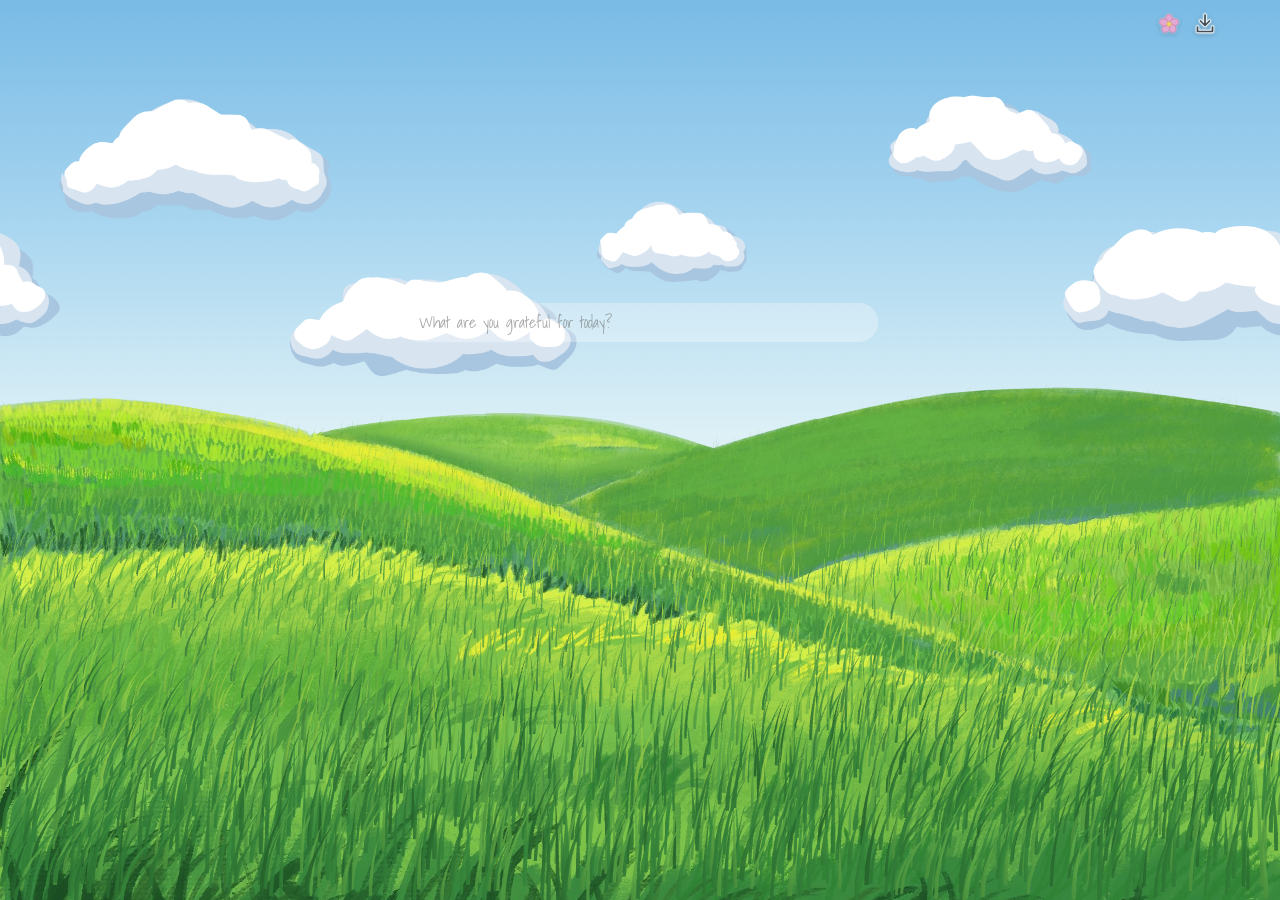
==== commit 7a1be083: "Add icon menus, save/load garden, Shadows Into Light font Co-Authored-By: Claude Sonnet 5.5 <noreply" ====
--- a/index.html
+++ b/index.html
@@ -7,12 +7,12 @@
 <title>Gratitude Garden</title>
 <link rel="preconnect" href="https://fonts.googleapis.com">
 <link rel="preconnect" href="https://fonts.gstatic.com" crossorigin>
-<link href="https://fonts.googleapis.com/css2?family=Reenie+Beanie&display=swap" rel="stylesheet">
+<link href="https://fonts.googleapis.com/css2?family=Shadows+Into+Light&display=swap" rel="stylesheet">
 <link rel="preload" as="image" href="assets/meadow-spring.jpg">
 <style>
   :root {
     --ink: #3a3a3a;
-    --hand: 'Reenie Beanie', 'Bradley Hand', 'Segoe Print', cursive;
+    --hand: 'Shadows Into Light', 'Bradley Hand', 'Segoe Print', cursive;
     --sans: system-ui, -apple-system, 'Segoe UI', Roboto, 'Helvetica Neue', Arial, sans-serif;
     --ph: clamp(34px, 4.3vh, 52px);
     --pw: clamp(300px, 37.3vw, 760px);
@@ -36,45 +36,59 @@
     position: absolute; inset: 0; width: 100%; height: 100%; box-sizing: border-box;
     border: 0; border-radius: 999px; outline: 0; margin: 0;
     background: rgba(255, 255, 255, .3);
-    font-family: var(--sans); font-size: calc(var(--ph) * .36); color: var(--ink);
+    font-family: var(--hand); font-size: 16px; color: var(--ink);
     padding: 0 1.1em; caret-color: var(--ink);
   }
   .pill input::placeholder { color: #6b6b6b; opacity: 1; transition: opacity .3s; }
   .pill input:focus::placeholder { opacity: .6; }
 
-  /* season dots */
-  .seasons {
-    position: absolute; top: calc(2.8vh - var(--dh) / 2); right: calc(6vw - var(--dw) / 2);
-    display: flex; gap: max(9px, calc(2.4vw - var(--dw))); pointer-events: auto;
-  }
-  .dot {
-    width: var(--dw); height: var(--dh); padding: 0; border: 0; cursor: pointer;
-    background: none; display: grid; place-items: center;
+  /* top-right icon menus: season + backup */
+  .tools { position: absolute; top: calc(2.8vh - var(--dh) / 2); right: calc(6vw - var(--dw) / 2); display: flex; gap: max(12px, calc(2vw - var(--dw))); pointer-events: auto; }
+  .menu { position: relative; }
+  .menu-btn {
+    width: 24px; height: 24px; padding: 0; border: 0; cursor: pointer; background: none;
+    display: grid; place-items: center; color: var(--ink);
     filter: drop-shadow(0 0 1.2px rgba(255,255,255,.9)) drop-shadow(0 1px 2px rgba(40,60,80,.35));
-    opacity: .6; transform: rotate(var(--r, 0deg)) scale(.92);
-    transition: transform .5s cubic-bezier(.3,.7,.3,1), opacity .5s;
+    opacity: .85; transition: transform .4s cubic-bezier(.3,.7,.3,1), opacity .3s;
     -webkit-tap-highlight-color: transparent;
   }
-  .dot svg { width: 100%; height: 100%; overflow: visible; display: block; }
-  .dot:hover { opacity: .85; }
-  .dot[aria-pressed="true"] { opacity: 1; transform: rotate(var(--r, 0deg)) scale(1.1); }
-  .dot:focus-visible { outline: 1.5px solid var(--ink); outline-offset: 4px; border-radius: 50%; }
-  .season-label {
-    position: absolute; top: calc(2.8vh + var(--dh) / 2 + 6px); right: calc(6vw - var(--dw) / 2);
-    font: 21px/1 var(--hand); color: var(--ink); opacity: 0; transition: opacity .4s; letter-spacing: .05em;
-  }
-  .season-label.show { opacity: .85; }
+  .menu-btn:hover, .menu-btn[aria-expanded="true"] { opacity: 1; transform: scale(1.1) rotate(-4deg); }
+  .menu-btn svg { width: 100%; height: 100%; overflow: visible; display: block; }
+  .menu-btn:focus-visible, .menu-item:focus-visible { outline: 1.5px solid var(--ink); outline-offset: 3px; }
+  .menu-list {
+    position: absolute; top: calc(100% + 10px); right: 0; min-width: 9.5em; margin: 0; padding: .3em;
+    background: rgba(244, 242, 233, .9); border: 1.5px solid var(--ink);
+    border-radius: 18px 12px 20px 12px / 12px 20px 12px 18px;
+    opacity: 0; visibility: hidden; transform: translateY(-4px); transition: opacity .25s, transform .25s, visibility 0s .25s;
+  }
+  .menu.open .menu-list { opacity: 1; visibility: visible; transform: none; transition-delay: 0s; }
+  .menu-item {
+    display: flex; align-items: center; gap: .6em; width: 100%; box-sizing: border-box; padding: .15em .6em .2em .4em;
+    border: 0; border-radius: 10px; background: none; cursor: pointer; text-align: left;
+    font: 16px/1.2 var(--hand); color: var(--ink); letter-spacing: .03em; white-space: nowrap;
+  }
+  .menu-item:hover { background: rgba(58, 58, 58, .09); }
+  .menu-item[aria-checked="true"] { background: rgba(58, 58, 58, .13); }
+  .menu-item svg { width: 24px; height: 24px; flex: none; overflow: visible; }
+  .menu-item .ico-line { stroke: var(--ink); }
+  .menu-item[data-season="winter"] g[stroke] { stroke: #7fa6c4; }
+  .toast {
+    position: absolute; top: calc(2.8vh + var(--dh) / 2 + 8px); right: calc(6vw - var(--dw) / 2); max-width: 70vw; text-align: right;
+    font: 20px/1.1 var(--hand); color: var(--ink); opacity: 0; transition: opacity .4s; pointer-events: none;
+    text-shadow: 0 0 6px rgba(255,255,255,.8);
+  }
+  .toast.show { opacity: .95; }
 
   /* note shown when hovering a gratitude flower */
   .note {
     position: absolute; left: 0; top: 0; max-width: min(320px, 72vw); box-sizing: border-box;
-    padding: .3em .85em .4em; font: 23px/1.1 var(--hand); color: var(--ink); letter-spacing: .03em;
+    padding: .3em .85em .4em; font: 16px/1.1 var(--hand); color: var(--ink); letter-spacing: .03em;
     background: rgba(244, 242, 233, .84); border: 1.5px solid var(--ink);
     border-radius: 255px 16px 225px 16px / 16px 225px 16px 255px;
     opacity: 0; transform: translate(-50%, calc(-100% + 4px)); transition: opacity .35s, transform .35s;
     white-space: pre-wrap; overflow-wrap: anywhere;
   }
-  .note small { display: block; font-size: .72em; opacity: .65; margin-top: .1em; }
+  .note small { display: block; font-size: 14px; opacity: .65; margin-top: .1em; }
   .note.show { opacity: 1; transform: translate(-50%, -100%); }
 
   .drift { position: absolute; font-family: var(--hand); color: var(--ink); white-space: pre; pointer-events: none; }
@@ -85,7 +99,7 @@
 
   @media (max-width: 700px) {
     :root { --pw: 86vw; }
-    .pill input { font-size: max(16px, min(calc(var(--ph) * .36), 4.2vw)); padding-left: .9em; padding-right: .9em; }
+    .pill input { font-size: 16px; padding-left: .9em; padding-right: .9em; }
   }
 </style>
 </head>
@@ -102,13 +116,28 @@
     <button type="submit" class="sr-only">Plant</button>
   </form>
 
-  <div class="seasons" role="group" aria-label="Season">
-    <button class="dot" data-season="spring" aria-label="Spring" style="--r:-4deg"><svg viewBox="0 0 24 24" aria-hidden="true"><g transform="translate(12 12)"><g fill="#f4a6cf" stroke="#d9709f" stroke-width=".7"><ellipse cx="0" cy="-5.2" rx="3.6" ry="4.6" transform="rotate(0)"/><ellipse cx="0" cy="-5.2" rx="3.6" ry="4.6" transform="rotate(72)"/><ellipse cx="0" cy="-5.2" rx="3.6" ry="4.6" transform="rotate(144)"/><ellipse cx="0" cy="-5.2" rx="3.6" ry="4.6" transform="rotate(216)"/><ellipse cx="0" cy="-5.2" rx="3.6" ry="4.6" transform="rotate(288)"/></g><circle r="2.3" fill="#ffd95a" stroke="#e0a82e" stroke-width=".6"/></g></svg></button>
-    <button class="dot" data-season="summer" aria-label="Summer" style="--r:6deg"><svg viewBox="0 0 24 24" aria-hidden="true"><g transform="translate(12 12)"><g stroke="#f7a823" stroke-width="1.8" stroke-linecap="round"><line x1="0" y1="-7.6" x2="0" y2="-10.6" transform="rotate(0)"/><line x1="0" y1="-7.6" x2="0" y2="-10.6" transform="rotate(45)"/><line x1="0" y1="-7.6" x2="0" y2="-10.6" transform="rotate(90)"/><line x1="0" y1="-7.6" x2="0" y2="-10.6" transform="rotate(135)"/><line x1="0" y1="-7.6" x2="0" y2="-10.6" transform="rotate(180)"/><line x1="0" y1="-7.6" x2="0" y2="-10.6" transform="rotate(225)"/><line x1="0" y1="-7.6" x2="0" y2="-10.6" transform="rotate(270)"/><line x1="0" y1="-7.6" x2="0" y2="-10.6" transform="rotate(315)"/></g><circle r="5.4" fill="#ffd54a" stroke="#f2a31c" stroke-width=".8"/></g></svg></button>
-    <button class="dot" data-season="autumn" aria-label="Autumn" style="--r:-8deg"><svg viewBox="0 0 24 24" aria-hidden="true"><g stroke-linejoin="round" stroke-linecap="round"><path d="M12 2.5C18.5 6 20 12 12 20.5 4 12 5.5 6 12 2.5Z" fill="#e8742a" stroke="#b84a16" stroke-width=".9"/><path d="M12 7v15M12 11l-3-2.6M12 14l3.4-3M12 16.6l-2.6-2" fill="none" stroke="#b84a16" stroke-width=".9"/></g></svg></button>
-    <button class="dot" data-season="winter" aria-label="Winter" style="--r:10deg"><svg viewBox="0 0 24 24" aria-hidden="true"><g transform="translate(12 12)" stroke="#fff" stroke-width="1.7" stroke-linecap="round" fill="none"><g transform="rotate(0)"><line x1="0" y1="0" x2="0" y2="-9.5"/><polyline points="-2.6,-7.4 0,-5.2 2.6,-7.4"/></g><g transform="rotate(60)"><line x1="0" y1="0" x2="0" y2="-9.5"/><polyline points="-2.6,-7.4 0,-5.2 2.6,-7.4"/></g><g transform="rotate(120)"><line x1="0" y1="0" x2="0" y2="-9.5"/><polyline points="-2.6,-7.4 0,-5.2 2.6,-7.4"/></g><g transform="rotate(180)"><line x1="0" y1="0" x2="0" y2="-9.5"/><polyline points="-2.6,-7.4 0,-5.2 2.6,-7.4"/></g><g transform="rotate(240)"><line x1="0" y1="0" x2="0" y2="-9.5"/><polyline points="-2.6,-7.4 0,-5.2 2.6,-7.4"/></g><g transform="rotate(300)"><line x1="0" y1="0" x2="0" y2="-9.5"/><polyline points="-2.6,-7.4 0,-5.2 2.6,-7.4"/></g></g></svg></button>
+  <div class="tools">
+    <div class="menu" id="seasonMenu">
+      <button class="menu-btn" id="seasonBtn" aria-haspopup="menu" aria-expanded="false" aria-label="Season"></button>
+      <div class="menu-list" role="menu" aria-label="Season">
+      <button class="menu-item" role="menuitemradio" data-season="spring" aria-checked="false"><svg viewBox="0 0 24 24" aria-hidden="true"><g transform="translate(12 12)"><g fill="#f4a6cf" stroke="#d9709f" stroke-width=".7"><ellipse cx="0" cy="-5.2" rx="3.6" ry="4.6" transform="rotate(0)"/><ellipse cx="0" cy="-5.2" rx="3.6" ry="4.6" transform="rotate(72)"/><ellipse cx="0" cy="-5.2" rx="3.6" ry="4.6" transform="rotate(144)"/><ellipse cx="0" cy="-5.2" rx="3.6" ry="4.6" transform="rotate(216)"/><ellipse cx="0" cy="-5.2" rx="3.6" ry="4.6" transform="rotate(288)"/></g><circle r="2.3" fill="#ffd95a" stroke="#e0a82e" stroke-width=".6"/></g></svg>Spring</button>
+      <button class="menu-item" role="menuitemradio" data-season="summer" aria-checked="false"><svg viewBox="0 0 24 24" aria-hidden="true"><g transform="translate(12 12)"><g stroke="#f7a823" stroke-width="1.8" stroke-linecap="round"><line x1="0" y1="-7.6" x2="0" y2="-10.6" transform="rotate(0)"/><line x1="0" y1="-7.6" x2="0" y2="-10.6" transform="rotate(45)"/><line x1="0" y1="-7.6" x2="0" y2="-10.6" transform="rotate(90)"/><line x1="0" y1="-7.6" x2="0" y2="-10.6" transform="rotate(135)"/><line x1="0" y1="-7.6" x2="0" y2="-10.6" transform="rotate(180)"/><line x1="0" y1="-7.6" x2="0" y2="-10.6" transform="rotate(225)"/><line x1="0" y1="-7.6" x2="0" y2="-10.6" transform="rotate(270)"/><line x1="0" y1="-7.6" x2="0" y2="-10.6" transform="rotate(315)"/></g><circle r="5.4" fill="#ffd54a" stroke="#f2a31c" stroke-width=".8"/></g></svg>Summer</button>
+      <button class="menu-item" role="menuitemradio" data-season="autumn" aria-checked="false"><svg viewBox="0 0 24 24" aria-hidden="true"><g stroke-linejoin="round" stroke-linecap="round"><path d="M12 2.5C18.5 6 20 12 12 20.5 4 12 5.5 6 12 2.5Z" fill="#e8742a" stroke="#b84a16" stroke-width=".9"/><path d="M12 7v15M12 11l-3-2.6M12 14l3.4-3M12 16.6l-2.6-2" fill="none" stroke="#b84a16" stroke-width=".9"/></g></svg>Autumn</button>
+      <button class="menu-item" role="menuitemradio" data-season="winter" aria-checked="false"><svg viewBox="0 0 24 24" aria-hidden="true"><g transform="translate(12 12)" stroke="#fff" stroke-width="1.7" stroke-linecap="round" fill="none"><g transform="rotate(0)"><line x1="0" y1="0" x2="0" y2="-9.5"/><polyline points="-2.6,-7.4 0,-5.2 2.6,-7.4"/></g><g transform="rotate(60)"><line x1="0" y1="0" x2="0" y2="-9.5"/><polyline points="-2.6,-7.4 0,-5.2 2.6,-7.4"/></g><g transform="rotate(120)"><line x1="0" y1="0" x2="0" y2="-9.5"/><polyline points="-2.6,-7.4 0,-5.2 2.6,-7.4"/></g><g transform="rotate(180)"><line x1="0" y1="0" x2="0" y2="-9.5"/><polyline points="-2.6,-7.4 0,-5.2 2.6,-7.4"/></g><g transform="rotate(240)"><line x1="0" y1="0" x2="0" y2="-9.5"/><polyline points="-2.6,-7.4 0,-5.2 2.6,-7.4"/></g><g transform="rotate(300)"><line x1="0" y1="0" x2="0" y2="-9.5"/><polyline points="-2.6,-7.4 0,-5.2 2.6,-7.4"/></g></g></svg>Winter</button>
+      </div>
+    </div>
+    <div class="menu" id="backupMenu">
+      <button class="menu-btn" id="backupBtn" aria-haspopup="menu" aria-expanded="false" aria-label="Save or load your gratitudes">
+        <svg viewBox="0 0 24 24" aria-hidden="true" fill="none" stroke-linecap="round" stroke-linejoin="round" stroke-width="1.7"><path class="ico-line" stroke="#fff" stroke-width="3.4" d="M12 3v10M7.5 9 12 13.5 16.5 9M4.5 15v4.5h15V15"/><path class="ico-line" stroke="currentColor" d="M12 3v10M7.5 9 12 13.5 16.5 9M4.5 15v4.5h15V15"/></svg>
+      </button>
+      <div class="menu-list" role="menu" aria-label="Backup">
+        <button class="menu-item" role="menuitem" id="exportBtn"><svg viewBox="0 0 24 24" aria-hidden="true" fill="none" stroke-linecap="round" stroke-linejoin="round" stroke-width="1.7"><path class="ico-line" d="M12 15V4M7.5 8.5 12 4l4.5 4.5M4.5 15v4.5h15V15"/></svg>Save my garden</button>
+        <button class="menu-item" role="menuitem" id="importBtn"><svg viewBox="0 0 24 24" aria-hidden="true" fill="none" stroke-linecap="round" stroke-linejoin="round" stroke-width="1.7"><path class="ico-line" d="M12 4v11M7.5 10.5 12 15l4.5-4.5M4.5 15v4.5h15V15"/></svg>Load a garden</button>
+      </div>
+    </div>
   </div>
-  <div class="season-label" id="seasonLabel" aria-hidden="true"></div>
+  <div class="toast" id="toast" role="status"></div>
+  <input type="file" id="importFile" accept="application/json,.json" hidden>
 
   <div class="note" id="note" role="tooltip"></div>
   <div class="sr-only" aria-live="polite" id="live"></div>
@@ -769,17 +798,16 @@
 /* ------------------------------------------------------------------ *
  *  Seasons
  * ------------------------------------------------------------------ */
-const dots = [...document.querySelectorAll('.dot')], label = document.getElementById('seasonLabel');
-let labelTimer = 0;
-function showLabel(name, ms) {
-  label.textContent = name; label.classList.add('show');
-  clearTimeout(labelTimer); if (ms) labelTimer = setTimeout(() => label.classList.remove('show'), ms);
-}
+const seasonItems = [...document.querySelectorAll('#seasonMenu .menu-item')], seasonBtn = document.getElementById('seasonBtn');
 function setSeason(name, animate) {
   if (!SEASON[name]) return;
   state.season = name;
   document.body.style.background = SEASON[name].sky; document.querySelector('meta[name=theme-color]').content = SEASON[name].sky;
-  dots.forEach(d => d.setAttribute('aria-pressed', String(d.dataset.season === name)));
+  seasonItems.forEach(d => {
+    const on = d.dataset.season === name;
+    d.setAttribute('aria-checked', String(on));
+    if (on) seasonBtn.innerHTML = d.querySelector('svg').outerHTML;
+  });
   particles = [];
   loadSeason(name).then(() => {
     if (state.season !== name) return;
@@ -792,12 +820,72 @@
     if (ready) bake();
   });
 }
-dots.forEach(d => {
-  d.addEventListener('click', () => { if (state.season !== d.dataset.season) { setSeason(d.dataset.season, true); save(); } showLabel(d.dataset.season, 1400); });
-  d.addEventListener('mouseenter', () => showLabel(d.dataset.season));
-  d.addEventListener('focus', () => showLabel(d.dataset.season));
-  d.addEventListener('mouseleave', () => showLabel(state.season, 10));
-  d.addEventListener('blur', () => label.classList.remove('show'));
+
+/* ------------------------------------------------------------------ *
+ *  Icon menus (season, backup) + export / import
+ * ------------------------------------------------------------------ */
+const menus = [...document.querySelectorAll('.menu')];
+function closeMenus(except) {
+  menus.forEach(m => { if (m !== except) { m.classList.remove('open'); m.querySelector('.menu-btn').setAttribute('aria-expanded', 'false'); } });
+}
+menus.forEach(m => {
+  const btn = m.querySelector('.menu-btn');
+  btn.addEventListener('click', ev => {
+    ev.stopPropagation(); closeMenus(m);
+    const open = m.classList.toggle('open'); btn.setAttribute('aria-expanded', String(open));
+    if (open && ev.detail === 0) m.querySelector('.menu-item').focus({ preventScroll: true });
+  });
+  m.addEventListener('keydown', ev => {
+    const its = [...m.querySelectorAll('.menu-item')], i = its.indexOf(document.activeElement);
+    if (ev.key === 'Escape') { closeMenus(); btn.focus(); }
+    else if (ev.key === 'ArrowDown' || ev.key === 'ArrowUp') { ev.preventDefault(); if (m.classList.contains('open')) its[(i + (ev.key === 'ArrowDown' ? 1 : -1) + its.length) % its.length].focus(); }
+  });
+});
+document.addEventListener('pointerdown', ev => { if (!ev.target.closest('.menu')) closeMenus(); });
+seasonItems.forEach(d => d.addEventListener('click', () => {
+  if (state.season !== d.dataset.season) { setSeason(d.dataset.season, true); save(); }
+  closeMenus(); seasonBtn.focus();
+}));
+
+const toast = document.getElementById('toast');
+let toastTimer = 0;
+function say(msg) { toast.textContent = msg; toast.classList.add('show'); clearTimeout(toastTimer); toastTimer = setTimeout(() => toast.classList.remove('show'), 3200); }
+
+document.getElementById('exportBtn').addEventListener('click', () => {
+  closeMenus();
+  if (!state.entries.length) { say('Nothing planted yet'); return; }
+  const data = { app: 'gratitude-garden', version: 1, exported: new Date().toISOString(), season: state.season, entries: state.entries };
+  const a = document.createElement('a');
+  a.href = URL.createObjectURL(new Blob([JSON.stringify(data, null, 2)], { type: 'application/json' }));
+  a.download = `gratitude-garden-${new Date().toISOString().slice(0, 10)}.json`;
+  document.body.appendChild(a); a.click(); a.remove();
+  setTimeout(() => URL.revokeObjectURL(a.href), 4000);
+  say(`Saved ${state.entries.length} gratitude${state.entries.length === 1 ? '' : 's'}`);
+});
+const importFile = document.getElementById('importFile');
+document.getElementById('importBtn').addEventListener('click', () => { closeMenus(); importFile.click(); });
+importFile.addEventListener('change', async () => {
+  const f = importFile.files[0]; importFile.value = '';
+  if (!f) return;
+  try {
+    const data = JSON.parse(await f.text());
+    const incoming = Array.isArray(data) ? data : data && data.entries;
+    if (!Array.isArray(incoming)) throw new Error('not a garden file');
+    const have = new Set(state.entries.map(e => e.id));
+    let added = 0;
+    for (const x of incoming) {
+      if (!x || typeof x.text !== 'string' || !x.text.trim() || have.has(x.id)) continue;
+      const num = (v, d) => Number.isFinite(v) ? v : d;
+      let fx = num(x.fx, NaN), fy = num(x.fy, NaN);
+      if (!(fx >= 0 && fx <= 1 && fy >= 0 && fy <= 1)) { const sp = pickSpot(); fx = sp.fx; fy = sp.fy; }
+      const e = { id: typeof x.id === 'string' && x.id ? x.id : Date.now().toString(36) + Math.random().toString(36).slice(2, 6), text: x.text.replace(/\s+/g, ' ').trim().slice(0, 120), ts: num(x.ts, Date.now()), fx, fy, seed: num(x.seed, (Math.random() * 1e6) | 0) };
+      have.add(e.id); state.entries.push(e); added++;
+    }
+    state.entries.sort((a, b) => a.ts - b.ts);
+    if (state.entries.length > 400) state.entries.splice(0, state.entries.length - 400);
+    save(); renderList();
+    say(added ? `Loaded ${added} gratitude${added === 1 ? '' : 's'}` : 'Nothing new to add');
+  } catch (err) { say("That file doesn't look like a garden"); }
 });
 
 /* ------------------------------------------------------------------ *
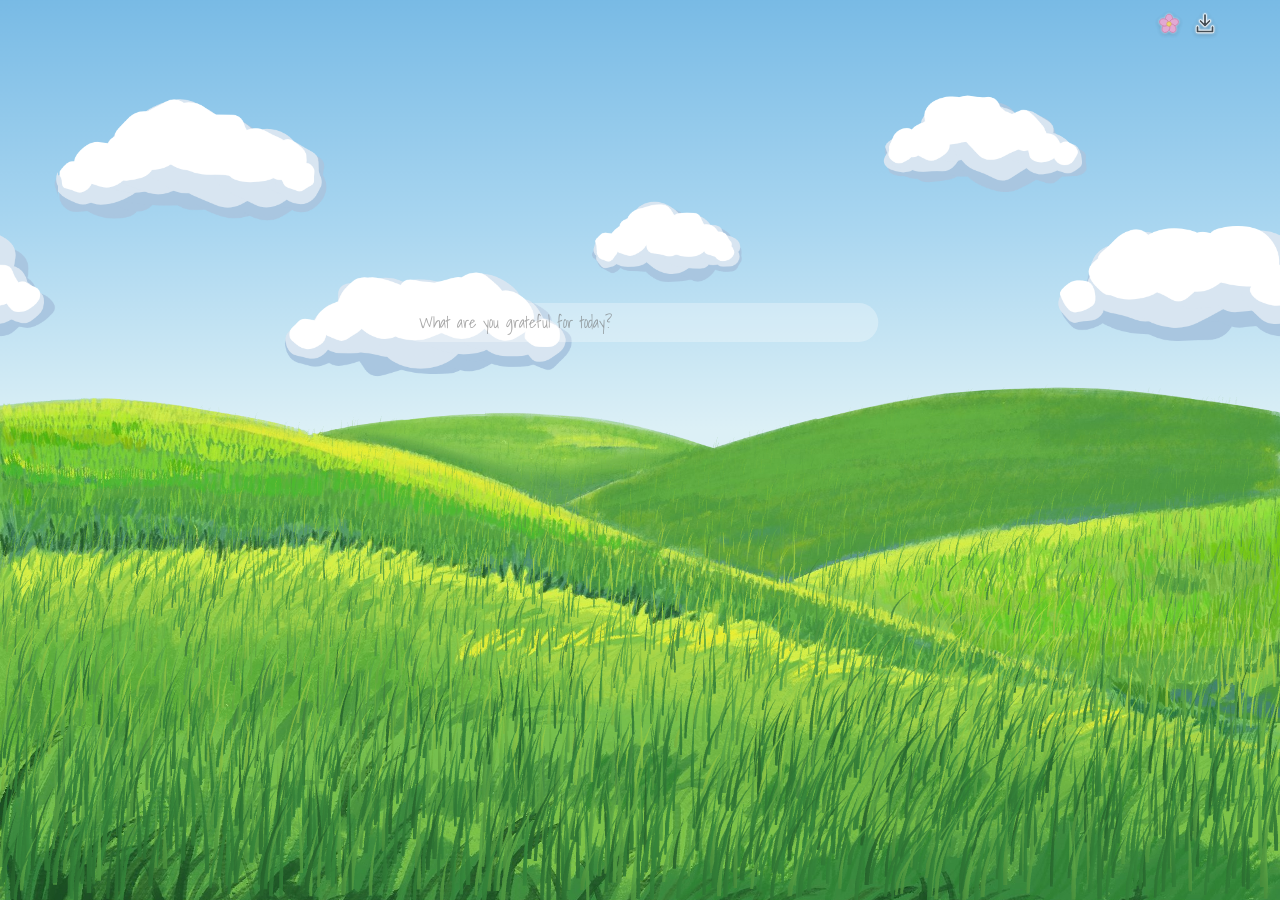
==== commit 7730ea8c: "Add splash screen that parts in the middle Co-Authored-By: Claude Sonnet 5.5 <noreply@anthropic.com>" ====
--- a/index.html
+++ b/index.html
@@ -26,6 +26,14 @@
   #fx { touch-action: manipulation; }
   .ui { position: fixed; inset: 0; pointer-events: none; }
 
+  /* splash: two solid panels that part in the middle once the garden is ready */
+  #splash { position: fixed; inset: 0; z-index: 20; }
+  #splash i { position: absolute; top: 0; bottom: 0; width: 50.2%; background: #87c3cc; transition: transform .9s cubic-bezier(.7, 0, .3, 1); }
+  #splash i:first-child { left: 0; } #splash i:last-child { right: 0; }
+  #splash.open { pointer-events: none; }
+  #splash.open i:first-child { transform: translateX(-101%); } #splash.open i:last-child { transform: translateX(101%); }
+  @media (prefers-reduced-motion: reduce) { #splash i { transition: opacity .4s; } #splash.open i { transform: none; opacity: 0; } }
+
   /* gratitude input */
   .pill {
     position: absolute; left: 50%; top: calc(35.8vh - var(--ph) / 2);
@@ -108,6 +116,7 @@
 <canvas id="grass" aria-hidden="true"></canvas>
 <canvas id="fx" aria-hidden="true"></canvas>
 
+<div id="splash" aria-hidden="true"><i></i><i></i></div>
 <div id="diag"></div>
 <div class="ui" id="ui">
   <form class="pill" id="pill" autocomplete="off">
@@ -220,7 +229,7 @@
 const FROZEN = params.has('still');
 // on-screen status: always shown if the grass layer fails, or with ?debug
 const diag = document.getElementById('diag');
-const showDiag = msg => { diag.textContent = msg; diag.style.display = 'block'; };
+const showDiag = msg => { openSplash(); diag.textContent = msg; diag.style.display = 'block'; };
 window.addEventListener('error', e => showDiag('Script error: ' + e.message + (e.lineno ? ' (line ' + e.lineno + ')' : '')));
 window.addEventListener('unhandledrejection', e => showDiag('Error: ' + (e.reason && e.reason.message || e.reason)));
 const STORE = 'gratitude-garden:v1';
@@ -975,6 +984,9 @@
 fxCv.addEventListener('pointerleave', () => showNote(null));
 fxCv.addEventListener('pointerdown', ev => { if (ev.pointerType !== 'mouse') showNote(hitTest(ev.clientX, ev.clientY)); });
 
+function openSplash() { const sp = document.getElementById('splash'); if (!sp) return; sp.classList.add('open'); setTimeout(() => sp.remove(), 1200); }
+setTimeout(openSplash, 8000);   // never trap the visitor behind it
+
 /* ------------------------------------------------------------------ *
  *  Start
  * ------------------------------------------------------------------ */
@@ -989,6 +1001,7 @@
   }
   renderList();
   requestAnimationFrame(frame);
+  setTimeout(openSplash, Math.max(0, 600 - performance.now()));
   // fetch the other seasons in the background so switching is instant
   setTimeout(() => SEASONS.forEach(loadSeason), 1200);
 });
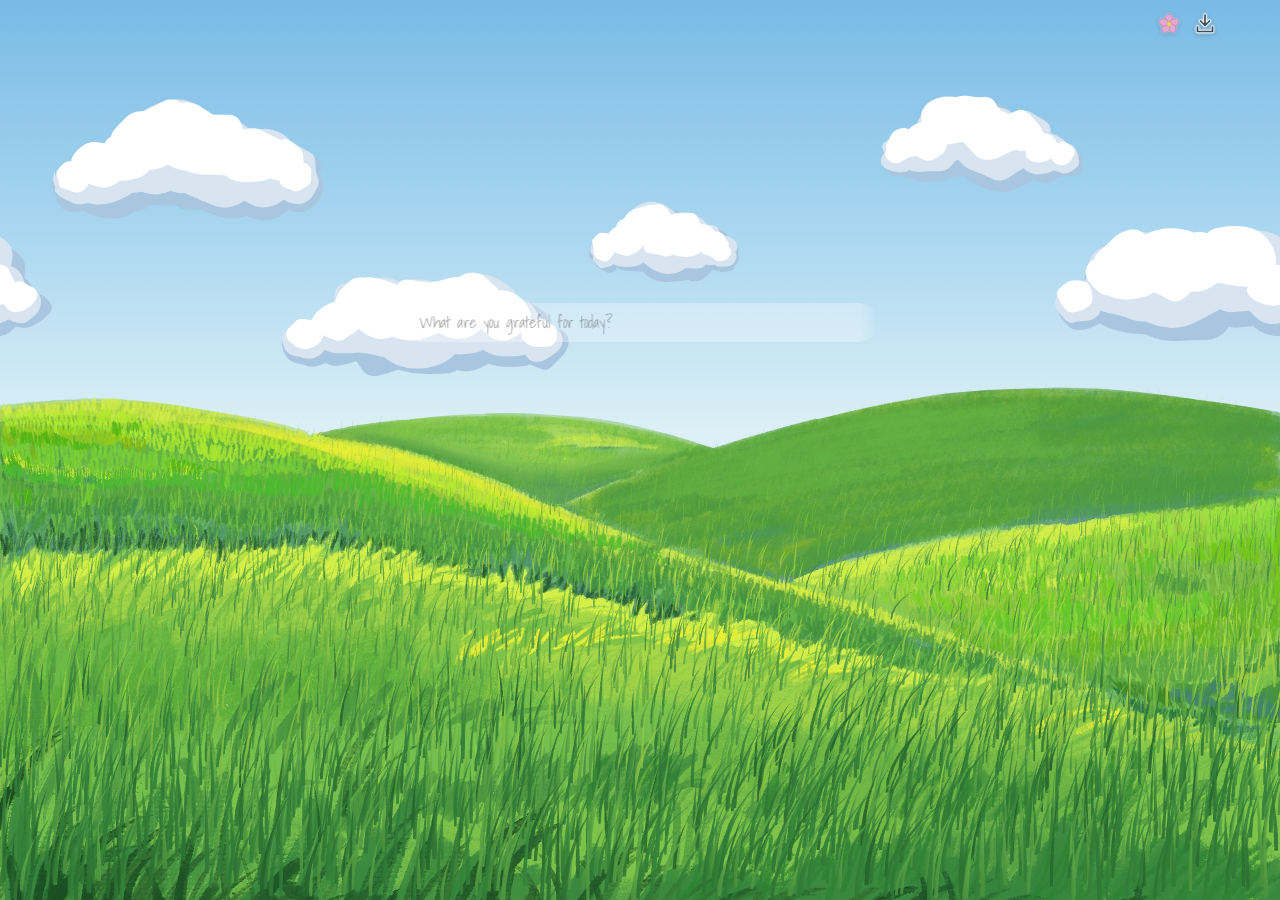
==== commit 1589745d: "Add submit arrow for mobile and fade entry text at field edges Co-Authored-By: Claude Sonnet 5.5 <no" ====
--- a/index.html
+++ b/index.html
@@ -45,8 +45,13 @@
     border: 0; border-radius: 999px; outline: 0; margin: 0;
     background: rgba(255, 255, 255, .3);
     font-family: var(--hand); font-size: 16px; color: var(--ink);
-    padding: 0 1.1em; caret-color: var(--ink);
-  }
+    --pl: 1.1em; --pr: 1.1em; padding: 0 var(--pr) 0 var(--pl); caret-color: var(--ink);
+    -webkit-mask-image: linear-gradient(to right, transparent, #000 var(--pl), #000 calc(100% - var(--pr)), transparent);
+    mask-image: linear-gradient(to right, transparent, #000 var(--pl), #000 calc(100% - var(--pr)), transparent);
+  }
+  .pill .go { display: none; position: absolute; top: 0; right: 0; width: var(--ph); height: var(--ph); padding: 0; border: 0; border-radius: 50%; background: none; color: var(--ink); cursor: pointer; place-items: center; -webkit-tap-highlight-color: transparent; }
+  .pill .go svg { width: 55%; height: 55%; }
+  @media (hover: none), (max-width: 700px) { .pill .go { display: grid; } .pill input { --pr: calc(var(--ph) + .2em); } }
   .pill input::placeholder { color: #6b6b6b; opacity: 1; transition: opacity .3s; }
   .pill input:focus::placeholder { opacity: .6; }
 
@@ -107,7 +112,7 @@
 
   @media (max-width: 700px) {
     :root { --pw: 86vw; }
-    .pill input { font-size: 16px; padding-left: .9em; padding-right: .9em; }
+    .pill input { font-size: 16px; --pl: .9em; }
   }
 </style>
 </head>
@@ -122,7 +127,7 @@
   <form class="pill" id="pill" autocomplete="off">
     <input id="gratitude" type="text" maxlength="120" enterkeyhint="done"
            placeholder="What are you grateful for today?" aria-label="What are you grateful for today?">
-    <button type="submit" class="sr-only">Plant</button>
+    <button type="submit" class="go" aria-label="Plant" tabindex="-1"><svg viewBox="0 0 24 24" aria-hidden="true" fill="none" stroke="currentColor" stroke-width="1.8" stroke-linecap="round" stroke-linejoin="round"><path d="M5 12h14M13 6l6 6-6 6"/></svg></button>
   </form>
 
   <div class="tools">
@@ -957,6 +962,7 @@
   save(); renderList();
   live.textContent = `Planted a flower for: ${text}`;
 });
+pillEl.querySelector('.go').addEventListener('pointerdown', ev => ev.preventDefault());
 input.addEventListener('keydown', ev => { if (ev.key === 'Escape') input.blur(); });
 
 /* hover / tap a flower to read it */
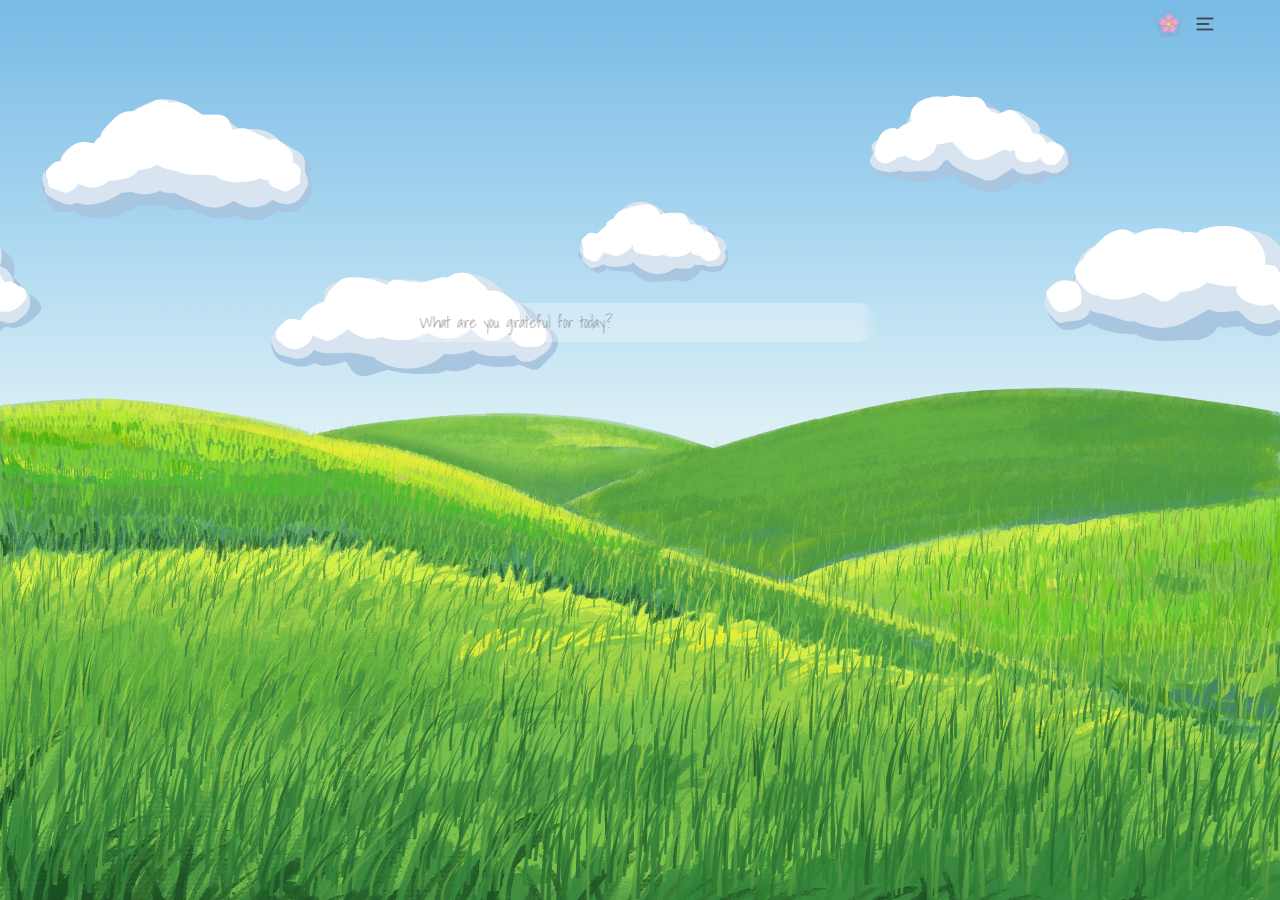
==== commit bb7decab: "Add Clear my garden and hamburger menu Co-Authored-By: Claude Sonnet 5.5 <noreply@anthropic.com>" ====
--- a/index.html
+++ b/index.html
@@ -65,6 +65,7 @@
     opacity: .85; transition: transform .4s cubic-bezier(.3,.7,.3,1), opacity .3s;
     -webkit-tap-highlight-color: transparent;
   }
+  #backupBtn { filter: none; }
   .menu-btn:hover, .menu-btn[aria-expanded="true"] { opacity: 1; transform: scale(1.1) rotate(-4deg); }
   .menu-btn svg { width: 100%; height: 100%; overflow: visible; display: block; }
   .menu-btn:focus-visible, .menu-item:focus-visible { outline: 1.5px solid var(--ink); outline-offset: 3px; }
@@ -141,12 +142,13 @@
       </div>
     </div>
     <div class="menu" id="backupMenu">
-      <button class="menu-btn" id="backupBtn" aria-haspopup="menu" aria-expanded="false" aria-label="Save or load your gratitudes">
-        <svg viewBox="0 0 24 24" aria-hidden="true" fill="none" stroke-linecap="round" stroke-linejoin="round" stroke-width="1.7"><path class="ico-line" stroke="#fff" stroke-width="3.4" d="M12 3v10M7.5 9 12 13.5 16.5 9M4.5 15v4.5h15V15"/><path class="ico-line" stroke="currentColor" d="M12 3v10M7.5 9 12 13.5 16.5 9M4.5 15v4.5h15V15"/></svg>
+      <button class="menu-btn" id="backupBtn" aria-haspopup="menu" aria-expanded="false" aria-label="Menu: save, load or clear your garden">
+        <svg viewBox="0 0 24 24" aria-hidden="true" fill="none" stroke-linecap="round" stroke-linejoin="round"><path stroke="currentColor" stroke-width="2" d="M4.5 6.5h15M4.5 12h11M4.5 17.5h15"/></svg>
       </button>
       <div class="menu-list" role="menu" aria-label="Backup">
         <button class="menu-item" role="menuitem" id="exportBtn"><svg viewBox="0 0 24 24" aria-hidden="true" fill="none" stroke-linecap="round" stroke-linejoin="round" stroke-width="1.7"><path class="ico-line" d="M12 15V4M7.5 8.5 12 4l4.5 4.5M4.5 15v4.5h15V15"/></svg>Save my garden</button>
         <button class="menu-item" role="menuitem" id="importBtn"><svg viewBox="0 0 24 24" aria-hidden="true" fill="none" stroke-linecap="round" stroke-linejoin="round" stroke-width="1.7"><path class="ico-line" d="M12 4v11M7.5 10.5 12 15l4.5-4.5M4.5 15v4.5h15V15"/></svg>Load a garden</button>
+        <button class="menu-item" role="menuitem" id="clearBtn"><svg viewBox="0 0 24 24" aria-hidden="true" fill="none" stroke-linecap="round" stroke-linejoin="round" stroke-width="1.7"><path class="ico-line" d="M4.5 6.5h15M9.5 6.5V4h5v2.5M6.5 6.5l1 13h9l1-13M10 10.5v6M14 10.5v6"/></svg>Clear my garden</button>
       </div>
     </div>
   </div>
@@ -876,6 +878,14 @@
   setTimeout(() => URL.revokeObjectURL(a.href), 4000);
   say(`Saved ${state.entries.length} gratitude${state.entries.length === 1 ? '' : 's'}`);
 });
+document.getElementById('clearBtn').addEventListener('click', () => {
+  closeMenus();
+  if (!state.entries.length) { say('Your garden is already empty'); return; }
+  if (!confirm("Clear all your flowers? This can't be undone.\n\nUse \"Save my garden\" first if you want a copy.")) return;
+  state.entries = []; growing.clear(); seeds = [];
+  showNote(null); save(); renderList();
+  say('Garden cleared');
+});
 const importFile = document.getElementById('importFile');
 document.getElementById('importBtn').addEventListener('click', () => { closeMenus(); importFile.click(); });
 importFile.addEventListener('change', async () => {
